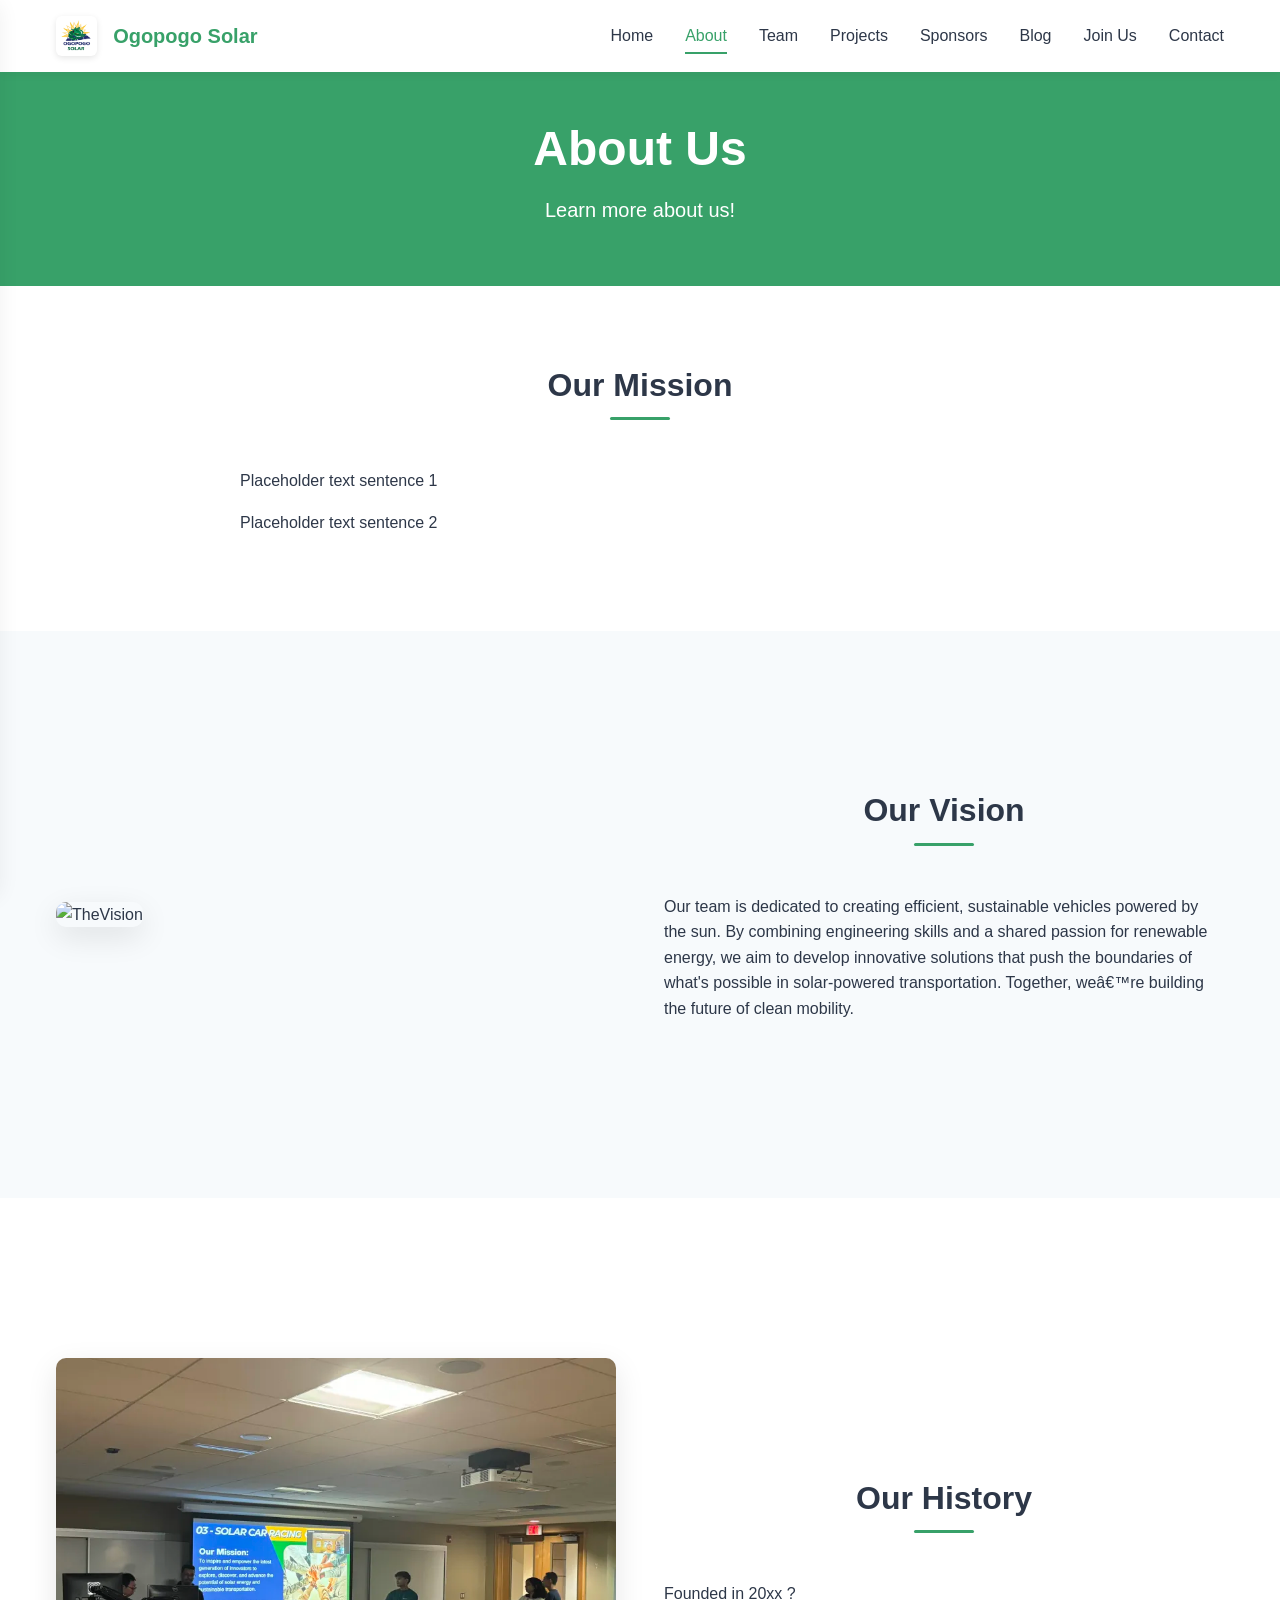
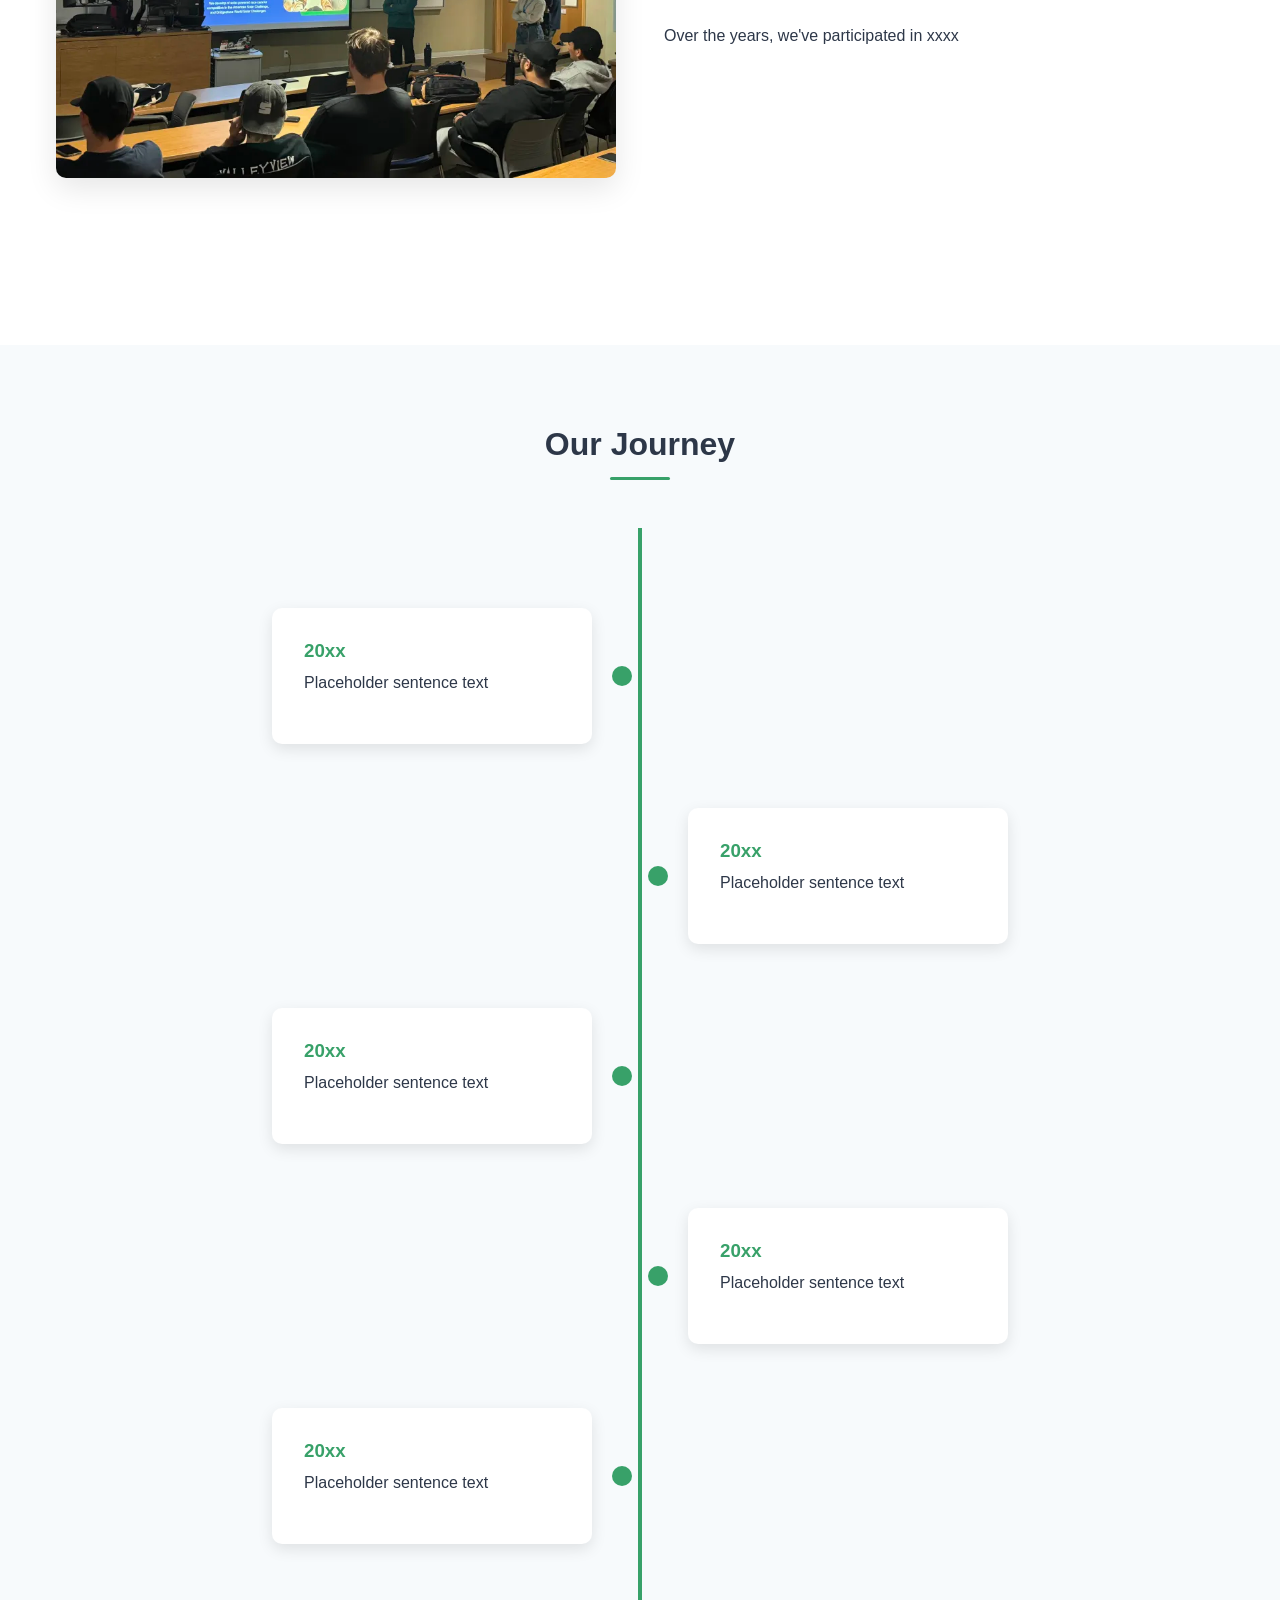
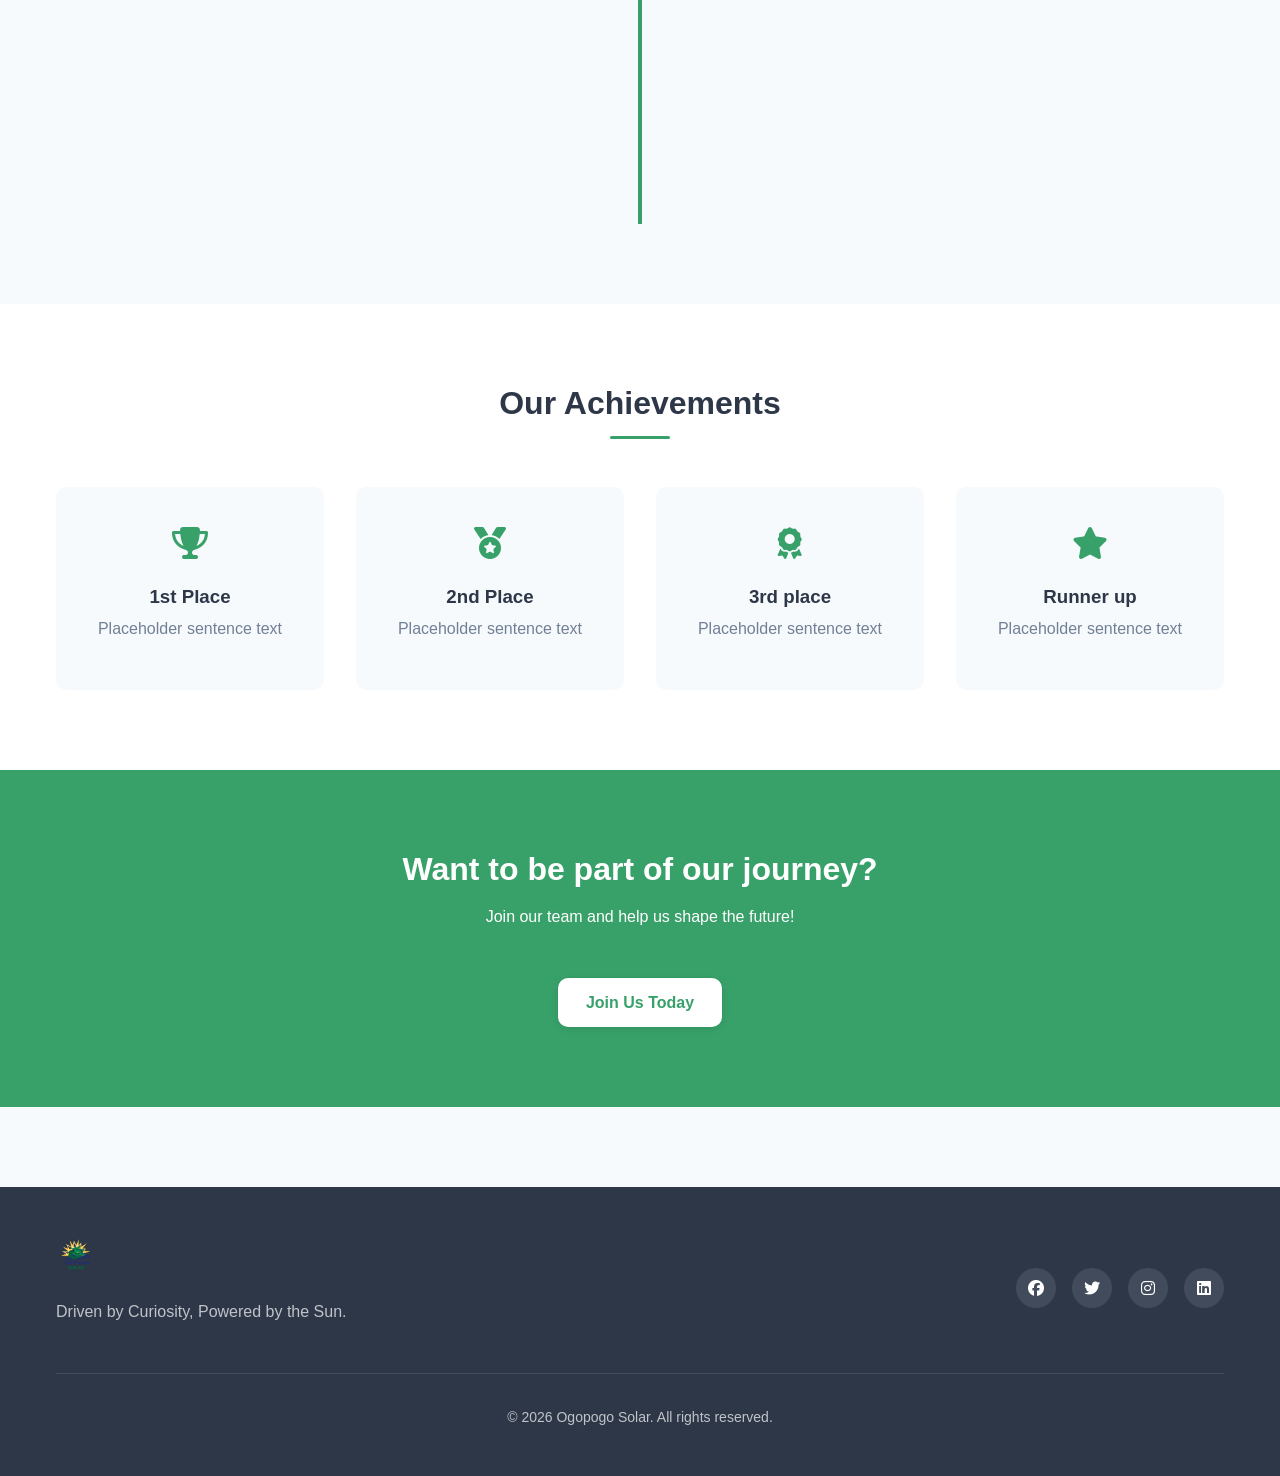
==== about.html @ 22ad95b1 "Intial Comit" ====
<!DOCTYPE html>
<html lang="en">
<head>
    <meta charset="UTF-8">
    <meta name="viewport" content="width=device-width, initial-scale=1.0">
    <title>Ogopogo Solar - About page</title>
    <!--Shared CSS-->
    <link rel="stylesheet" href="css/style.css">
    <!--Page specific CSS-->
    <link rel="stylesheet" href="css/about.css">
    <!--Font-->
    <link rel="stylesheet" href="https://cdnjs.cloudflare.com/ajax/libs/font-awesome/6.4.2/css/all.min.css">
</head>
<body>
    <!--Header-->
    <header class="header">
        <div class="container">
            <div class="header-content">
                <div class="logo">
                    <img src="img/logo.png" alt="Ogopogo Solar logo">
                    <span>Ogopogo Solar</span>
                </div>
                
                <nav class="main-nav">
                    <ul>
                        <li><a href="index.html">Home</a></li>
                        <li><a href="about.html" class="active">About</a></li>
                        <li><a href="team.html">Team</a></li>
                        <li><a href="projects.html">Projects</a></li>
                        <li><a href="sponsors.html">Sponsors</a></li>
                        <li><a href="blog.html">Blog</a></li>
                        <li><a href="join.html">Join Us</a></li>
                        <li><a href="contact.html">Contact</a></li>
                    </ul>
                </nav>
                
                <button class="mobile-menu-toggle">
                    <i class="fas fa-bars"></i>
                </button>
            </div>
        </div>
    </header>

    <!--Mobile Menu-->
    <div class="mobile-menu">
        <button class="mobile-menu-close">
            <i class="fas fa-times"></i>
        </button>
        <ul>
            <li><a href="index.html">Home</a></li>
            <li><a href="about.html" class="active">About</a></li>
            <li><a href="team.html">Team</a></li>
            <li><a href="projects.html">Projects</a></li>
            <li><a href="sponsors.html">Sponsors</a></li>
            <li><a href="blog.html">Blog</a></li>
            <li><a href="join.html">Join Us</a></li>
            <li><a href="contact.html">Contact</a></li>
        </ul>
    </div>

    <!--Main-->
    <main>
        <!--Banner for page-->
        <section class="page-banner">
            <div class="container">
                <h1>About Us</h1>
                <p>Learn more about us!</p>
            </div>
        </section>

        <!--Mission Section-->
        <section class="mission-section fade-in-section">
            <div class="container">
                <div class="section-content">
                    <div class="text-content">
                        <h2 class="section-title">Our Mission</h2>
                        <p>Placeholder text sentence 1</p>
                        <p>Placeholder text sentence 2</p>
                    </div>
                </div>
            </div>
        </section>

        <!--Vision Section-->
        <section class="vision-section fade-in-section">
            <div class="container">
                <div class="section-content reverse">
                    <div class="text-content">
                        <h2 class="section-title">Our Vision</h2>
                        <p>Our team is dedicated to creating efficient, sustainable vehicles powered by the sun. By combining engineering skills and a shared passion for renewable energy, we aim to develop innovative solutions that push the boundaries of what's possible in solar-powered transportation. Together, weâ€™re building the future of clean mobility.</p>
                    </div>
                    <div class="image-content">
                        <img src="img/vision.jpg" alt="TheVision">
                    </div>
                </div>
            </div>
        </section>

        <!--History Section-->
        <section class="history-section fade-in-section">
            <div class="container">
                <div class="section-content">
                    <div class="image-content">
                        <img src="img/history.jpg" alt="Club History">
                    </div>
                    <div class="text-content">
                        <h2 class="section-title">Our History</h2>
                        <p>Founded in 20xx ?</p>
                        <p>Over the years, we've participated in xxxx</p>
                    </div>
                </div>
            </div>
        </section>

        <!--Timeline Section-->
        <section class="timeline-section fade-in-section">
            <div class="container">
                <h2 class="section-title">Our Journey</h2>
                <div class="timeline">
                    <div class="timeline-item">
                        <div class="timeline-content">
                            <h3>20xx</h3>
                            <p>Placeholder sentence text</p>
                        </div>
                    </div>
                    <div class="timeline-item">
                        <div class="timeline-content">
                            <h3>20xx</h3>
                            <p>Placeholder sentence text</p>
                        </div>
                    </div>
                    <div class="timeline-item">
                        <div class="timeline-content">
                            <h3>20xx</h3>
                            <p>Placeholder sentence text</p>
                        </div>
                    </div>
                    <div class="timeline-item">
                        <div class="timeline-content">
                            <h3>20xx</h3>
                            <p>Placeholder sentence text</p>
                        </div>
                    </div>
                    <div class="timeline-item">
                        <div class="timeline-content">
                            <h3>20xx</h3>
                            <p>Placeholder sentence text</p>
                        </div>
                    </div>
                    <div class="timeline-item">
                        <div class="timeline-content">
                            <h3>20xx</h3>
                            <p>Placeholder sentence text</p>
                        </div>
                    </div>
                </div>
            </div>
        </section>

        <!--Achievements Section-->
        <section class="achievements-section fade-in-section">
            <div class="container">
                <h2 class="section-title">Our Achievements</h2>
                <div class="achievements-grid">
                    <div class="achievement-card">
                        <div class="achievement-icon">
                            <i class="fas fa-trophy"></i>
                        </div>
                        <h3>1st Place</h3>
                        <p>Placeholder sentence text</p>
                    </div>
                    <div class="achievement-card">
                        <div class="achievement-icon">
                            <i class="fas fa-medal"></i>
                        </div>
                        <h3>2nd Place</h3>
                        <p>Placeholder sentence text</p>
                    </div>
                    <div class="achievement-card">
                        <div class="achievement-icon">
                            <i class="fas fa-award"></i>
                        </div>
                        <h3>3rd place</h3>
                        <p>Placeholder sentence text</p>
                    </div>
                    <div class="achievement-card">
                        <div class="achievement-icon">
                            <i class="fas fa-star"></i>
                        </div>
                        <h3>Runner up</h3>
                        <p>Placeholder sentence text</p>
                    </div>
                </div>
            </div>
        </section>

        <!--CTA banner-->
        <section class="cta-section">
            <div class="container">
                <h2>Want to be part of our journey?</h2>
                <p>Join our team and help us shape the future!</p>
                <a href="join.html" class="btn btn-primary">Join Us Today</a>
            </div>
        </section>
    </main>

    <!--Footer-->
    <footer class="footer">
        <div class="container">
            <div class="footer-content">
                <div class="footer-logo">
                    <img src="img/logo.png" alt="Ogopogo Solar logo">
                    <p>Driven by Curiosity, Powered by the Sun.</p>
                </div>
                <div class="social-links">
                    <a href="#"><i class="fab fa-facebook"></i></a>
                    <a href="#"><i class="fab fa-twitter"></i></a>
                    <a href="#"><i class="fab fa-instagram"></i></a>
                    <a href="#"><i class="fab fa-linkedin"></i></a>
                </div>
            </div>
            <div class="copyright">
                &copy; <span id="current-year"></span> Ogopogo Solar. All rights reserved.
            </div>
        </div>
    </footer>

    <!--Shared JavaScript-->
    <script src="js/main.js"></script>
    <!--Page specific JavaScript-->
    <script src="js/about.js"></script>
</body>
</html>
---- css/style.css ----
/* 
Shared style for the entire website
*/

/* Base Reset */
* {
    margin: 0;
    padding: 0;
    box-sizing: border-box;
}

/* Global Variables */
:root {
    /* Colors */
    --primary-color: #38a169;  /* Slightly deeper, more modern green */
    --primary-dark: #2f855a;
    --primary-light: #c6f6d5;
    --secondary-color: #4299e1;  /* Modern blue */
    --text-dark: #2d3748;  /* Softer dark text */
    --text-light: #718096;  /* Softer gray text */
    --background-light: #f7fafc;  /* Softer off-white */
    --background-white: #ffffff;
    --background-card: #f8fafc;  /* Very subtle off-white for cards */
    --header-shadow: rgba(0, 0, 0, 0.05);
    
    /* Font sizes */
    --font-xl: 3rem;
    --font-lg: 2rem;
    --font-md: 1.25rem;
    --font-sm: 1rem;
    --font-xs: 0.875rem;
    
    /* Spacing */
    --spacing-xs: 0.5rem;
    --spacing-sm: 1rem;
    --spacing-md: 2rem;
    --spacing-lg: 3rem;
    --spacing-xl: 5rem;
    
    /* Border radius */
    --border-radius-sm: 6px;  /* Slightly increased */
    --border-radius-md: 10px; /* Slightly increased */
    --border-radius-lg: 16px; /* Slightly increased */
    
    /* Transitions */
    --transition-speed: 0.3s;
}

/* Typography */
body {
    font-family: 'Inter', 'Segoe UI', Tahoma, Geneva, Verdana, sans-serif;
    line-height: 1.6;
    color: var(--text-dark);
    background-color: var(--background-light);
}

h1, h2, h3, h4, h5, h6 {
    margin-bottom: var(--spacing-sm);
    line-height: 1.2;
    font-weight: 600;
}

a {
    text-decoration: none;
    color: var(--primary-color);
    transition: color var(--transition-speed) ease;
}

a:hover {
    color: var(--primary-dark);
}

p {
    margin-bottom: var(--spacing-sm);
}

/* Layout & Container */
.container {
    width: 100%;
    max-width: 1200px;
    margin: 0 auto;
    padding: 0 var(--spacing-sm);
}

.section-title {
    text-align: center;
    font-size: var(--font-lg);
    margin-bottom: var(--spacing-lg);
    position: relative;
    padding-bottom: var(--spacing-sm);
}

.section-title::after {
    content: '';
    position: absolute;
    bottom: 0;
    left: 50%;
    transform: translateX(-50%);
    width: 60px;
    height: 3px;
    background-color: var(--primary-color);
    border-radius: 3px;
}

/* Buttons */
.btn {
    display: inline-block;
    padding: 0.75rem 1.75rem;
    font-weight: 600;
    border-radius: var(--border-radius-md);
    cursor: pointer;
    transition: all var(--transition-speed) ease;
    text-align: center;
    border: none;
    outline: none;
    box-shadow: 0 2px 8px rgba(0, 0, 0, 0.1);
}

.btn-primary {
    background-color: var(--primary-color);
    color: white;
}

.btn-primary:hover {
    background-color: var(--primary-dark);
    color: white;
    transform: translateY(-2px);
    box-shadow: 0 4px 12px rgba(0, 0, 0, 0.15);
}

.btn-secondary {
    background-color: var(--secondary-color);
    color: white;
}

.btn-secondary:hover {
    background-color: #1976D2;
    color: white;
    transform: translateY(-2px);
    box-shadow: 0 4px 12px rgba(0, 0, 0, 0.15);
}

.btn-outline {
    background-color: transparent;
    border: 2px solid var(--primary-color);
    color: var(--primary-color);
}

.btn-outline:hover {
    background-color: var(--primary-color);
    color: white;
    transform: translateY(-2px);
}

/* Header */
.header {
    position: fixed;
    top: 0;
    left: 0;
    width: 100%;
    background-color: var(--background-white);
    box-shadow: 0 2px 10px var(--header-shadow);
    z-index: 1000;
    transition: all var(--transition-speed) ease;
}

.header.scrolled {
    padding: 5px 0;
    box-shadow: 0 4px 20px rgba(0, 0, 0, 0.08);
}

.header-content {
    display: flex;
    justify-content: space-between;
    align-items: center;
    padding: var(--spacing-sm) 0;
}

.logo {
    display: flex;
    align-items: center;
    transition: transform var(--transition-speed) ease;
}

.logo:hover {
    transform: scale(1.05);
}

.logo img {
    height: 40px;
    margin-right: var(--spacing-sm);
    border-radius: var(--border-radius-sm);
    box-shadow: 0 2px 6px rgba(0, 0, 0, 0.1);
}

.logo span {
    font-size: var(--font-md);
    font-weight: 700;
    color: var(--primary-color);
}

.main-nav ul {
    display: flex;
    list-style: none;
}

.main-nav li {
    margin-left: var(--spacing-md);
}

.main-nav a {
    color: var(--text-dark);
    font-weight: 500;
    position: relative;
    padding: 8px 0;
}

.main-nav a:hover {
    color: var(--primary-color);
}

.main-nav a.active {
    color: var(--primary-color);
}

.main-nav a::after {
    content: '';
    position: absolute;
    bottom: -2px;
    left: 0;
    width: 0;
    height: 2px;
    background-color: var(--primary-color);
    transition: width var(--transition-speed) ease;
}

.main-nav a:hover::after,
.main-nav a.active::after {
    width: 100%;
}

.mobile-menu-toggle {
    display: none;
    background: none;
    border: none;
    font-size: var(--font-md);
    color: var(--text-dark);
    cursor: pointer;
    transition: color var(--transition-speed) ease;
}

.mobile-menu-toggle:hover {
    color: var(--primary-color);
}

/* Mobile Menu */
.mobile-menu {
    position: fixed;
    top: 0;
    left: 0;
    width: 280px;
    height: 100vh;
    background-color: var(--background-white);
    z-index: 1001;
    transform: translateX(-100%);
    transition: transform var(--transition-speed) ease;
    box-shadow: 2px 0 20px var(--header-shadow);
    padding: var(--spacing-lg) var(--spacing-md);
    border-radius: 0 var(--border-radius-lg) var(--border-radius-lg) 0;
}

.mobile-menu.open {
    transform: translateX(0);
}

.mobile-menu-close {
    position: absolute;
    top: var(--spacing-sm);
    right: var(--spacing-sm);
    background: none;
    border: none;
    font-size: var(--font-md);
    color: var(--text-dark);
    cursor: pointer;
    padding: 5px;
    border-radius: 50%;
    transition: all var(--transition-speed) ease;
}

.mobile-menu-close:hover {
    color: var(--primary-color);
    background-color: var(--primary-light);
}

.mobile-menu ul {
    list-style: none;
    margin-top: var(--spacing-lg);
}

.mobile-menu li {
    margin-bottom: var(--spacing-md);
}

.mobile-menu a {
    color: var(--text-dark);
    font-weight: 500;
    display: block;
    font-size: var(--font-md);
    padding: 8px 0;
    border-radius: var(--border-radius-sm);
    transition: all var(--transition-speed) ease;
}

.mobile-menu a:hover, .mobile-menu a.active {
    color: var(--primary-color);
    padding-left: 10px;
}

/* Footer */
.footer {
    background-color: #2d3748;
    color: white;
    padding: var(--spacing-lg) 0;
    margin-top: var(--spacing-xl);
}

.footer-content {
    display: flex;
    justify-content: space-between;
    align-items: center;
    margin-bottom: var(--spacing-md);
}

.footer-logo img {
    height: 40px;
    margin-bottom: var(--spacing-sm);
    border-radius: var(--border-radius-sm);
}

.footer-logo p {
    color: rgba(255, 255, 255, 0.7);
}

.social-links {
    display: flex;
    gap: var(--spacing-sm);
}

.social-links a {
    display: flex;
    align-items: center;
    justify-content: center;
    width: 40px;
    height: 40px;
    background-color: rgba(255, 255, 255, 0.1);
    border-radius: 50%;
    color: white;
    transition: all var(--transition-speed) ease;
}

.social-links a:hover {
    background-color: var(--primary-color);
    transform: translateY(-3px);
    box-shadow: 0 5px 15px rgba(0, 0, 0, 0.2);
}

.copyright {
    text-align: center;
    border-top: 1px solid rgba(255, 255, 255, 0.1);
    padding-top: var(--spacing-md);
    font-size: var(--font-xs);
    color: rgba(255, 255, 255, 0.7);
}

/* Responsive styles */
@media (max-width: 992px) {
    .main-nav {
        display: none;
    }
    
    .mobile-menu-toggle {
        display: block;
    }
    
    .footer-content {
        flex-direction: column;
        text-align: center;
    }
    
    .social-links {
        margin-top: var(--spacing-sm);
    }
    
    :root {
        --font-xl: 2.75rem;
        --font-lg: 1.9rem;
    }
}

@media (max-width: 768px) {
    :root {
        --font-xl: 2.5rem;
        --font-lg: 1.8rem;
    }
    
    .section-title {
        margin-bottom: var(--spacing-md);
    }
    
    .btn {
        padding: 0.6rem 1.5rem;
    }
    
    .container {
        padding: 0 var(--spacing-md);
    }
}

@media (max-width: 576px) {
    :root {
        --font-xl: 2rem;
        --font-lg: 1.5rem;
        --font-md: 1.1rem;
    }
    
    .container {
        padding: 0 var(--spacing-sm);
    }
    
    .logo img {
        height: 32px;
    }
    
    .logo span {
        font-size: 1.1rem;
    }
}

/* Additional Modern Styles */
.card {
    background-color: var(--background-white);
    border-radius: var(--border-radius-md);
    padding: var(--spacing-md);
    box-shadow: 0 5px 20px rgba(0, 0, 0, 0.05);
    transition: transform var(--transition-speed) ease, box-shadow var(--transition-speed) ease;
}

.card:hover {
    transform: translateY(-5px);
    box-shadow: 0 15px 30px rgba(0, 0, 0, 0.1);
}

.glass-effect {
    background: rgba(255, 255, 255, 0.05);
    backdrop-filter: blur(10px);
    -webkit-backdrop-filter: blur(10px);
    border: 1px solid rgba(255, 255, 255, 0.1);
    box-shadow: 0 8px 32px 0 rgba(31, 38, 135, 0.07);
}

/* For page transitions */
.page-transition {
    animation: fadeIn 0.8s ease-in-out;
}

@keyframes fadeIn {
    from { opacity: 0; transform: translateY(10px); }
    to { opacity: 1; transform: translateY(0); }
}

/* Improved Scrollbar */
::-webkit-scrollbar {
    width: 8px;
    height: 8px;
}

::-webkit-scrollbar-track {
    background-color: rgba(0, 0, 0, 0.05);
    border-radius: 10px;
}

::-webkit-scrollbar-thumb {
    background-color: var(--primary-color);
    border-radius: 10px;
}

::-webkit-scrollbar-thumb:hover {
    background-color: var(--primary-dark);
}
---- css/about.css ----
/* 
Styling for about page
*/

/* Page Banner */
.page-banner {
    background-color: var(--primary-color);
    color: white;
    padding: 120px 0 60px;
    text-align: center;
}

.page-banner h1 {
    font-size: var(--font-xl);
    margin-bottom: var(--spacing-sm);
}

.page-banner p {
    font-size: var(--font-md);
    max-width: 700px;
    margin: 0 auto;
}

/* Section Content Layout */
.section-content {
    display: flex;
    align-items: center;
    gap: var(--spacing-lg);
    padding: var(--spacing-xl) 0;
}

.section-content.reverse {
    flex-direction: row-reverse;
}

.text-content, .image-content {
    flex: 1;
}

.image-content img {
    width: 100%;
    height: auto;
    border-radius: var(--border-radius-md);
    box-shadow: 0 10px 30px rgba(0, 0, 0, 0.1);
}

/* Mission Section */
.mission-section {
    background-color: var(--background-white);
    padding: var(--spacing-xl) 0;
}

.mission-section .section-content {
    padding: 0;
    justify-content: center;
}

.mission-section .text-content {
    max-width: 800px;
}

/* Vision Section */
.vision-section {
    background-color: var(--background-light);
    padding: var(--spacing-xl) 0;
}

/* History Section */
.history-section {
    background-color: var(--background-white);
    padding: var(--spacing-xl) 0;
}

/* Timeline Section */
.timeline-section {
    background-color: var(--background-light);
    padding: var(--spacing-xl) 0;
}

.timeline {
    position: relative;
    max-width: 800px;
    margin: 0 auto;
    padding: var(--spacing-lg) 0;
}

.timeline::before {
    content: '';
    position: absolute;
    top: 0;
    bottom: 0;
    width: 4px;
    background-color: var(--primary-color);
    left: 50%;
    transform: translateX(-50%);
}

.timeline-item {
    padding: var(--spacing-md) 0;
    position: relative;
    width: 50%;
    left: 0;
}

.timeline-item:nth-child(even) {
    left: 50%;
}

.timeline-content {
    position: relative;
    padding: var(--spacing-md);
    background-color: var(--background-white);
    border-radius: var(--border-radius-md);
    box-shadow: 0 5px 15px rgba(0, 0, 0, 0.1);
    width: 80%;
}

.timeline-item:nth-child(odd) .timeline-content {
    margin-left: auto;
    margin-right: var(--spacing-lg);
}

.timeline-item:nth-child(even) .timeline-content {
    margin-left: var(--spacing-lg);
}

.timeline-content::before {
    content: '';
    position: absolute;
    width: 20px;
    height: 20px;
    background-color: var(--primary-color);
    border-radius: 50%;
    top: 50%;
    transform: translateY(-50%);
}

.timeline-item:nth-child(odd) .timeline-content::before {
    right: -40px;
}

.timeline-item:nth-child(even) .timeline-content::before {
    left: -40px;
}

.timeline-content h3 {
    margin-bottom: var(--spacing-xs);
    color: var(--primary-color);
}

/* Achievements Section */
.achievements-section {
    background-color: var(--background-white);
    padding: var(--spacing-xl) 0;
}

.achievements-grid {
    display: grid;
    grid-template-columns: repeat(4, 1fr);
    gap: var(--spacing-md);
    margin-top: var(--spacing-lg);
}

.achievement-card {
    text-align: center;
    padding: var(--spacing-md);
    background-color: var(--background-light);
    border-radius: var(--border-radius-md);
    transition: transform var(--transition-speed) ease, box-shadow var(--transition-speed) ease;
}

.achievement-card:hover {
    transform: translateY(-5px);
    box-shadow: 0 10px 20px rgba(0, 0, 0, 0.1);
}

.achievement-icon {
    font-size: 2rem;
    color: var(--primary-color);
    margin-bottom: var(--spacing-sm);
}

.achievement-card h3 {
    margin-bottom: var(--spacing-xs);
}

.achievement-card p {
    color: var(--text-light);
}

/* CTA Section */
.cta-section {
    background-color: var(--primary-color);
    color: white;
    padding: var(--spacing-xl) 0;
    text-align: center;
}

.cta-section h2 {
    font-size: var(--font-lg);
    margin-bottom: var(--spacing-sm);
}

.cta-section p {
    max-width: 600px;
    margin: 0 auto var(--spacing-lg);
}

.cta-section .btn {
    background-color: white;
    color: var(--primary-color);
}

.cta-section .btn:hover {
    background-color: rgba(255, 255, 255, 0.9);
}

/* Animation for fade-in sections */
.fade-in-section {
    opacity: 0;
    transform: translateY(20px);
    transition: opacity 0.6s ease-out, transform 0.6s ease-out;
}

.fade-in-section.is-visible {
    opacity: 1;
    transform: translateY(0);
}

/* Responsive Styles */
@media (max-width: 992px) {
    .section-content {
        flex-direction: column;
    }
    
    .section-content.reverse {
        flex-direction: column;
    }
    
    .achievements-grid {
        grid-template-columns: repeat(2, 1fr);
    }
}

@media (max-width: 768px) {
    .timeline::before {
        left: 40px;
    }
    
    .timeline-item {
        width: 100%;
        left: 0;
    }
    
    .timeline-item:nth-child(even) {
        left: 0;
    }
    
    .timeline-content {
        width: calc(100% - 80px);
        margin-left: 80px !important;
        margin-right: 0 !important;
    }
    
    .timeline-item:nth-child(odd) .timeline-content::before,
    .timeline-item:nth-child(even) .timeline-content::before {
        left: -40px;
    }
}

@media (max-width: 576px) {
    .achievements-grid {
        grid-template-columns: 1fr;
    }
}
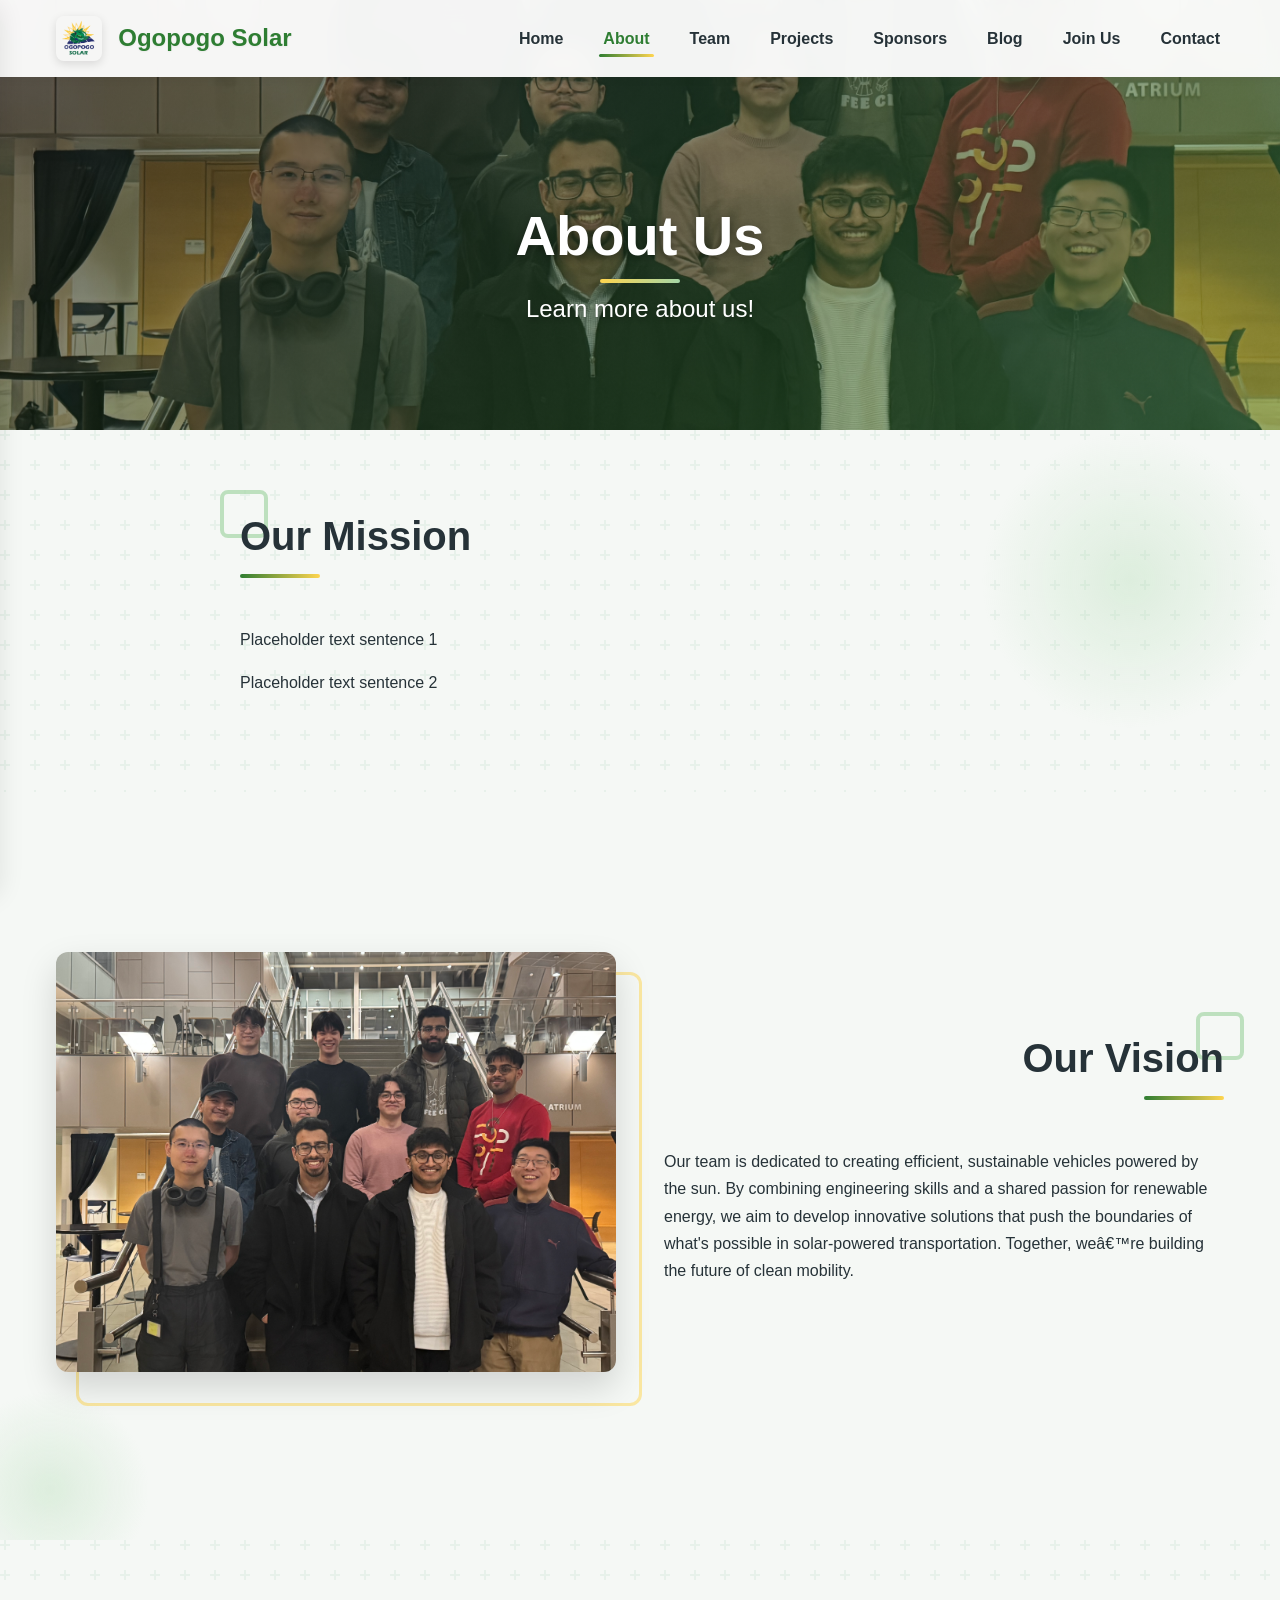
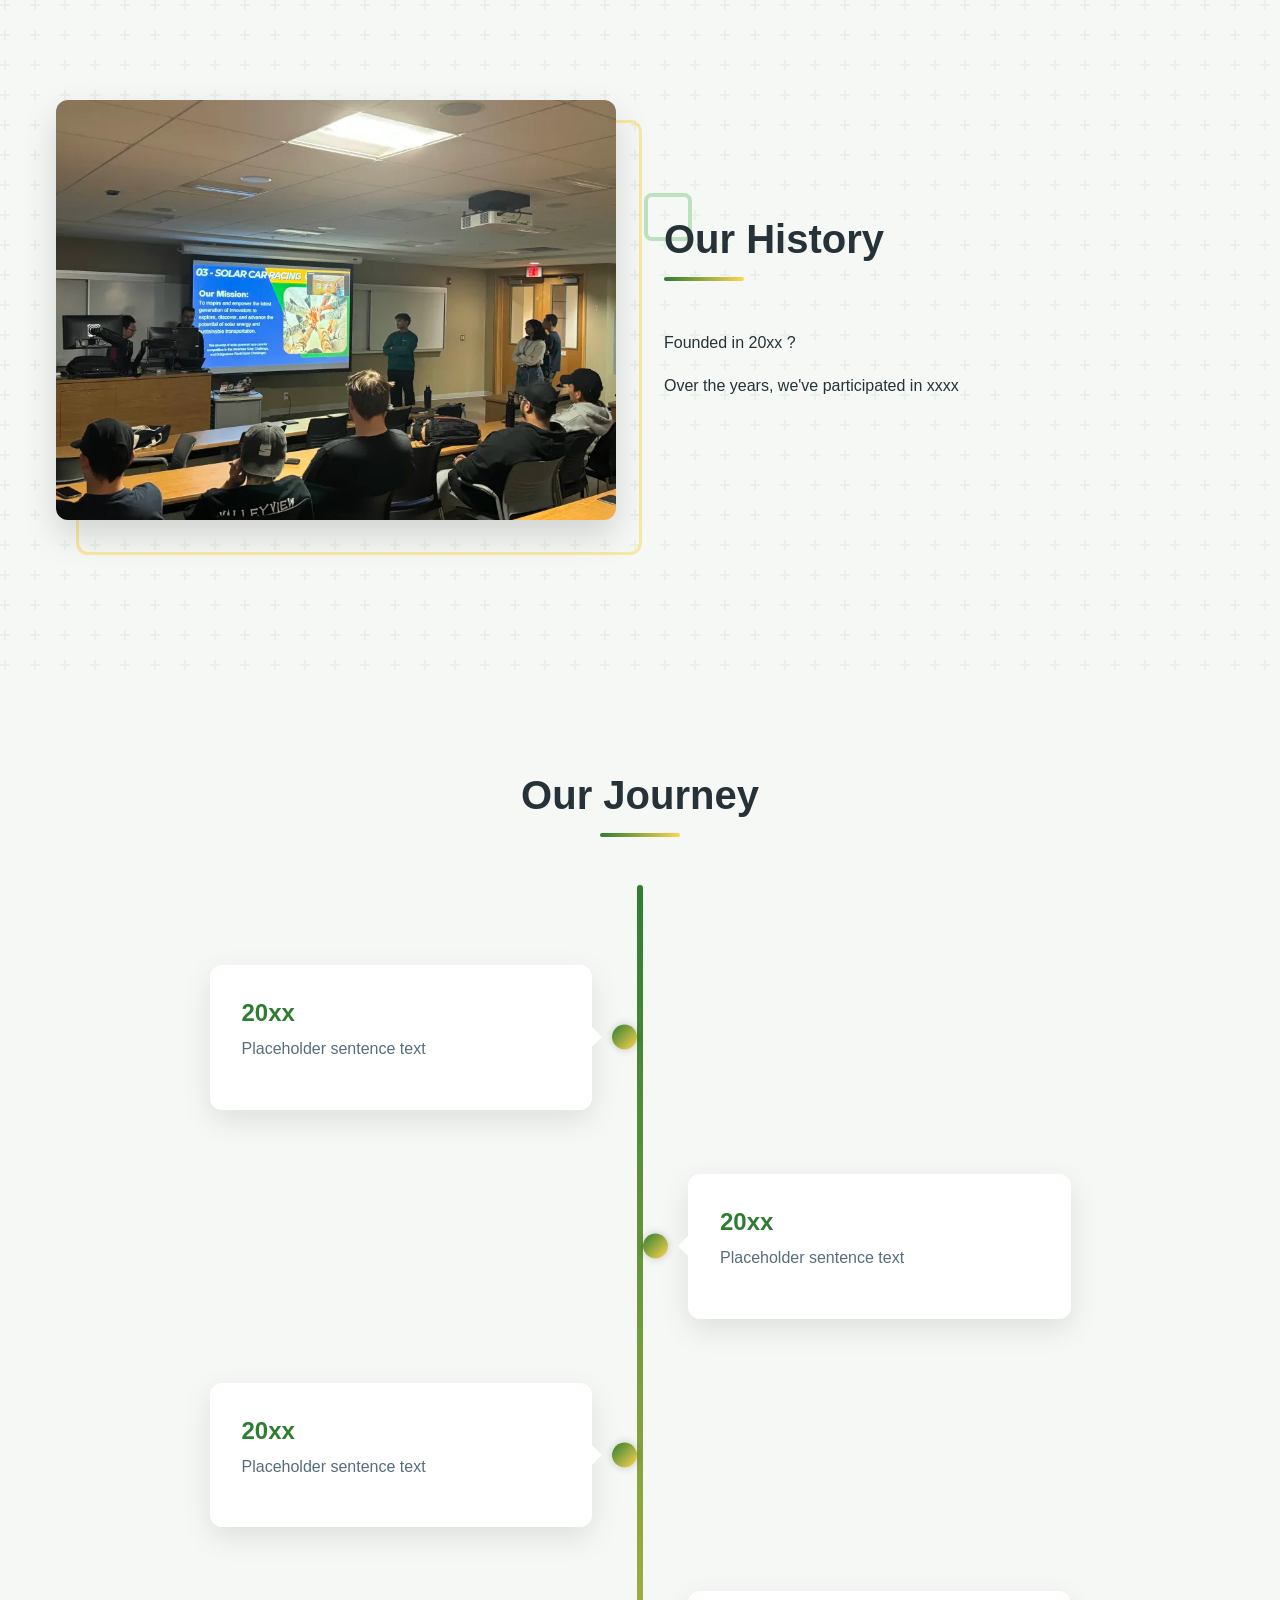
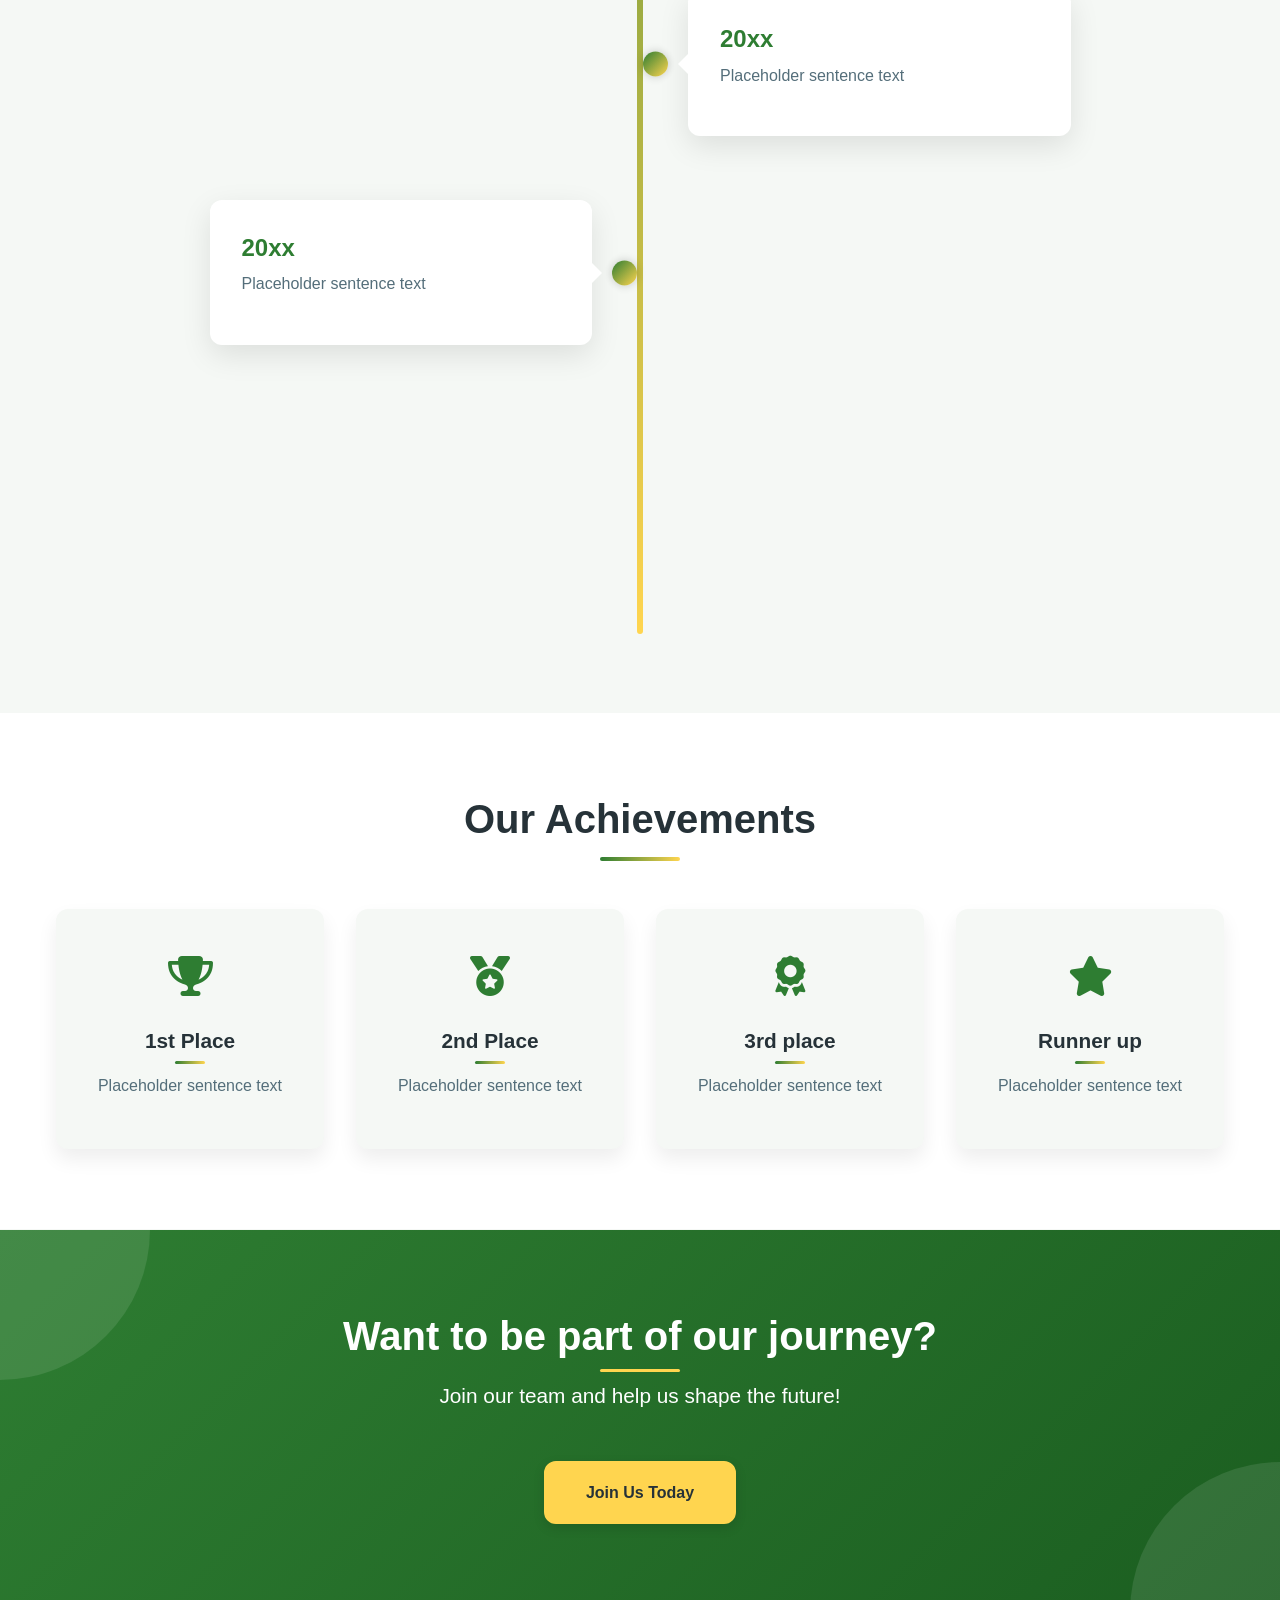
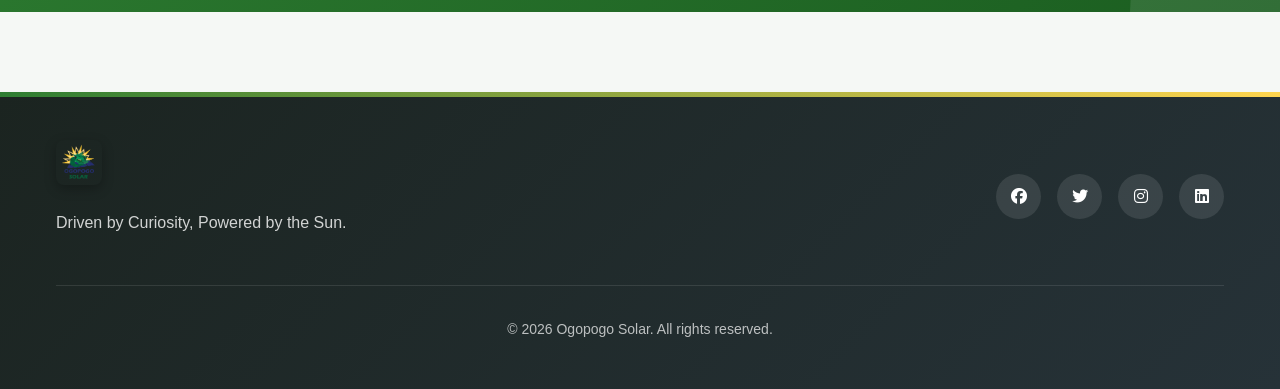
==== commit a3b463d5: "a bit more colorful" ====
--- a/about.html
+++ b/about.html
@@ -90,7 +90,7 @@
                         <p>Our team is dedicated to creating efficient, sustainable vehicles powered by the sun. By combining engineering skills and a shared passion for renewable energy, we aim to develop innovative solutions that push the boundaries of what's possible in solar-powered transportation. Together, weâ€™re building the future of clean mobility.</p>
                     </div>
                     <div class="image-content">
-                        <img src="img/vision.jpg" alt="TheVision">
+                        <img src="./img/vision.png" alt="TheVision">
                     </div>
                 </div>
             </div>
--- a/css/style.css
+++ b/css/style.css
@@ -1,5 +1,5 @@
 /* 
-Shared style for the entire website
+Shared style for the entire website - Updated with enhanced visuals and animations
 */
 
 /* Base Reset */
@@ -11,22 +11,28 @@
 
 /* Global Variables */
 :root {
-    /* Colors */
-    --primary-color: #38a169;  /* Slightly deeper, more modern green */
-    --primary-dark: #2f855a;
-    --primary-light: #c6f6d5;
-    --secondary-color: #4299e1;  /* Modern blue */
-    --text-dark: #2d3748;  /* Softer dark text */
-    --text-light: #718096;  /* Softer gray text */
-    --background-light: #f7fafc;  /* Softer off-white */
+    /* Updated Color Palette */
+    --primary-color: #2e7d32;  /* Deeper green */
+    --primary-dark: #1b5e20;   /* Dark green */
+    --primary-light: #a5d6a7;  /* Light green */
+    --accent-color: #ffd54f;   /* Yellow accent */
+    --accent-dark: #f9a825;    /* Darker yellow */
+    --accent-light: #fff8e1;   /* Light yellow */
+    --text-dark: #263238;      /* Nearly black text */
+    --text-light: #546e7a;     /* Medium gray text */
+    --background-light: #f5f8f5; /* Very light green tint */
     --background-white: #ffffff;
-    --background-card: #f8fafc;  /* Very subtle off-white for cards */
-    --header-shadow: rgba(0, 0, 0, 0.05);
+    --background-dark: #1b2420; /* Dark green-gray for contrast sections */
+    --background-card: #f9fbf9; /* Subtle off-white for cards */
+    --header-shadow: rgba(0, 0, 0, 0.08);
+    --success-color: #43a047;
+    --error-color: #e53935;
+    
     
     /* Font sizes */
-    --font-xl: 3rem;
-    --font-lg: 2rem;
-    --font-md: 1.25rem;
+    --font-xl: 3.5rem;
+    --font-lg: 2.5rem;
+    --font-md: 1.5rem;
     --font-sm: 1rem;
     --font-xs: 0.875rem;
     
@@ -38,32 +44,35 @@
     --spacing-xl: 5rem;
     
     /* Border radius */
-    --border-radius-sm: 6px;  /* Slightly increased */
-    --border-radius-md: 10px; /* Slightly increased */
-    --border-radius-lg: 16px; /* Slightly increased */
+    --border-radius-sm: 8px;
+    --border-radius-md: 12px;
+    --border-radius-lg: 20px;
     
     /* Transitions */
     --transition-speed: 0.3s;
+    --transition-speed-slow: 0.5s;
 }
 
 /* Typography */
 body {
     font-family: 'Inter', 'Segoe UI', Tahoma, Geneva, Verdana, sans-serif;
-    line-height: 1.6;
+    line-height: 1.7;
     color: var(--text-dark);
     background-color: var(--background-light);
+    overflow-x: hidden;
 }
 
 h1, h2, h3, h4, h5, h6 {
     margin-bottom: var(--spacing-sm);
-    line-height: 1.2;
-    font-weight: 600;
+    line-height: 1.3;
+    font-weight: 700;
 }
 
 a {
     text-decoration: none;
     color: var(--primary-color);
-    transition: color var(--transition-speed) ease;
+    transition: all var(--transition-speed) ease;
+    position: relative;
 }
 
 a:hover {
@@ -80,6 +89,8 @@
     max-width: 1200px;
     margin: 0 auto;
     padding: 0 var(--spacing-sm);
+    position: relative;
+    z-index: 1;
 }
 
 .section-title {
@@ -96,16 +107,16 @@
     bottom: 0;
     left: 50%;
     transform: translateX(-50%);
-    width: 60px;
-    height: 3px;
-    background-color: var(--primary-color);
-    border-radius: 3px;
-}
-
-/* Buttons */
+    width: 80px;
+    height: 4px;
+    background: linear-gradient(90deg, var(--primary-color), var(--accent-color));
+    border-radius: 4px;
+}
+
+/* Buttons with improved styling */
 .btn {
     display: inline-block;
-    padding: 0.75rem 1.75rem;
+    padding: 0.9rem 2rem;
     font-weight: 600;
     border-radius: var(--border-radius-md);
     cursor: pointer;
@@ -113,7 +124,26 @@
     text-align: center;
     border: none;
     outline: none;
-    box-shadow: 0 2px 8px rgba(0, 0, 0, 0.1);
+    box-shadow: 0 4px 12px rgba(0, 0, 0, 0.12);
+    position: relative;
+    overflow: hidden;
+    z-index: 1;
+}
+
+.btn::after {
+    content: '';
+    position: absolute;
+    bottom: 0;
+    left: 0;
+    width: 100%;
+    height: 0;
+    background-color: rgba(255, 255, 255, 0.1);
+    transition: all 0.3s ease;
+    z-index: -1;
+}
+
+.btn:hover::after {
+    height: 100%;
 }
 
 .btn-primary {
@@ -124,20 +154,20 @@
 .btn-primary:hover {
     background-color: var(--primary-dark);
     color: white;
-    transform: translateY(-2px);
-    box-shadow: 0 4px 12px rgba(0, 0, 0, 0.15);
-}
-
-.btn-secondary {
-    background-color: var(--secondary-color);
-    color: white;
-}
-
-.btn-secondary:hover {
-    background-color: #1976D2;
-    color: white;
-    transform: translateY(-2px);
-    box-shadow: 0 4px 12px rgba(0, 0, 0, 0.15);
+    transform: translateY(-3px);
+    box-shadow: 0 6px 15px rgba(0, 0, 0, 0.2);
+}
+
+.btn-accent {
+    background-color: var(--accent-color);
+    color: var(--text-dark);
+}
+
+.btn-accent:hover {
+    background-color: var(--accent-dark);
+    color: var(--text-dark);
+    transform: translateY(-3px);
+    box-shadow: 0 6px 15px rgba(0, 0, 0, 0.2);
 }
 
 .btn-outline {
@@ -149,24 +179,28 @@
 .btn-outline:hover {
     background-color: var(--primary-color);
     color: white;
-    transform: translateY(-2px);
-}
-
-/* Header */
+    transform: translateY(-3px);
+    box-shadow: 0 6px 15px rgba(0, 0, 0, 0.15);
+}
+
+/* Header with glassmorphism effect */
 .header {
     position: fixed;
     top: 0;
     left: 0;
     width: 100%;
-    background-color: var(--background-white);
-    box-shadow: 0 2px 10px var(--header-shadow);
+    background-color: rgba(255, 255, 255, 0.7); /* Semi-transparent background */
+    backdrop-filter: blur(10px);
+    -webkit-backdrop-filter: blur(10px);
+    box-shadow: 0 2px 15px var(--header-shadow);
     z-index: 1000;
     transition: all var(--transition-speed) ease;
 }
 
 .header.scrolled {
     padding: 5px 0;
-    box-shadow: 0 4px 20px rgba(0, 0, 0, 0.08);
+    background-color: rgba(255, 255, 255, 0.85);
+    box-shadow: 0 5px 25px rgba(0, 0, 0, 0.12);
 }
 
 .header-content {
@@ -187,18 +221,20 @@
 }
 
 .logo img {
-    height: 40px;
+    height: 45px;
     margin-right: var(--spacing-sm);
     border-radius: var(--border-radius-sm);
-    box-shadow: 0 2px 6px rgba(0, 0, 0, 0.1);
+    box-shadow: 0 3px 10px rgba(0, 0, 0, 0.12);
 }
 
 .logo span {
     font-size: var(--font-md);
     font-weight: 700;
     color: var(--primary-color);
-}
-
+    text-shadow: 0 1px 2px rgba(0, 0, 0, 0.05);
+}
+
+/* Enhanced Navigation */
 .main-nav ul {
     display: flex;
     list-style: none;
@@ -210,9 +246,10 @@
 
 .main-nav a {
     color: var(--text-dark);
-    font-weight: 500;
-    position: relative;
-    padding: 8px 0;
+    font-weight: 700; /* Increased from 600 to 700 for better visibility */
+    position: relative;
+    padding: 8px 4px;
+    text-shadow: 0 1px 2px rgba(255, 255, 255, 0.5); /* Light text shadow for better contrast */
 }
 
 .main-nav a:hover {
@@ -229,9 +266,10 @@
     bottom: -2px;
     left: 0;
     width: 0;
-    height: 2px;
-    background-color: var(--primary-color);
+    height: 3px;
+    background: linear-gradient(90deg, var(--primary-color), var(--accent-color));
     transition: width var(--transition-speed) ease;
+    border-radius: 3px;
 }
 
 .main-nav a:hover::after,
@@ -253,20 +291,21 @@
     color: var(--primary-color);
 }
 
-/* Mobile Menu */
+/* Enhanced Mobile Menu with animations */
 .mobile-menu {
     position: fixed;
     top: 0;
     left: 0;
-    width: 280px;
+    width: 300px;
     height: 100vh;
-    background-color: var(--background-white);
+    background: linear-gradient(135deg, var(--background-white) 0%, var(--background-light) 100%);
     z-index: 1001;
     transform: translateX(-100%);
-    transition: transform var(--transition-speed) ease;
-    box-shadow: 2px 0 20px var(--header-shadow);
+    transition: transform var(--transition-speed-slow) ease;
+    box-shadow: 2px 0 25px var(--header-shadow);
     padding: var(--spacing-lg) var(--spacing-md);
     border-radius: 0 var(--border-radius-lg) var(--border-radius-lg) 0;
+    overflow-y: auto;
 }
 
 .mobile-menu.open {
@@ -282,7 +321,7 @@
     font-size: var(--font-md);
     color: var(--text-dark);
     cursor: pointer;
-    padding: 5px;
+    padding: 10px;
     border-radius: 50%;
     transition: all var(--transition-speed) ease;
 }
@@ -290,6 +329,7 @@
 .mobile-menu-close:hover {
     color: var(--primary-color);
     background-color: var(--primary-light);
+    transform: rotate(90deg);
 }
 
 .mobile-menu ul {
@@ -299,29 +339,96 @@
 
 .mobile-menu li {
     margin-bottom: var(--spacing-md);
-}
+    transform: translateX(-10px);
+    opacity: 0;
+    transition: all 0.3s ease;
+}
+
+.mobile-menu.open li {
+    transform: translateX(0);
+    opacity: 1;
+}
+
+/* Staggered animation for menu items */
+.mobile-menu.open li:nth-child(1) { transition-delay: 0.1s; }
+.mobile-menu.open li:nth-child(2) { transition-delay: 0.15s; }
+.mobile-menu.open li:nth-child(3) { transition-delay: 0.2s; }
+.mobile-menu.open li:nth-child(4) { transition-delay: 0.25s; }
+.mobile-menu.open li:nth-child(5) { transition-delay: 0.3s; }
+.mobile-menu.open li:nth-child(6) { transition-delay: 0.35s; }
+.mobile-menu.open li:nth-child(7) { transition-delay: 0.4s; }
+.mobile-menu.open li:nth-child(8) { transition-delay: 0.45s; }
 
 .mobile-menu a {
     color: var(--text-dark);
-    font-weight: 500;
+    font-weight: 600;
     display: block;
     font-size: var(--font-md);
-    padding: 8px 0;
+    padding: 10px 15px;
     border-radius: var(--border-radius-sm);
     transition: all var(--transition-speed) ease;
+    background-color: transparent;
 }
 
 .mobile-menu a:hover, .mobile-menu a.active {
     color: var(--primary-color);
-    padding-left: 10px;
-}
-
-/* Footer */
+    background-color: rgba(46, 125, 50, 0.1);
+    padding-left: 20px;
+}
+
+.mobile-menu a.active {
+    border-left: 4px solid var(--primary-color);
+}
+
+/* Page Banner Styling - UPDATED TO REMOVE BLUR */
+.page-banner {
+    position: relative;
+    color: white;
+    padding: 120px 0 60px;
+    text-align: center;
+    overflow: hidden;
+    z-index: 1;
+    background-size: cover;
+    background-position: center;
+
+}
+
+
+
+/* Banner text styling */
+.page-banner h1 {
+    font-size: var(--font-xl);
+    margin-bottom: var(--spacing-sm);
+    text-shadow: 0 2px 4px rgba(0, 0, 0, 0.5);
+    position: relative;
+    display: inline-block;
+}
+
+.page-banner p {
+    font-size: var(--font-md);
+    max-width: 700px;
+    margin: 0 auto;
+    text-shadow: 0 2px 4px rgba(0, 0, 0, 0.5);
+}
+
+/* Enhanced Footer */
 .footer {
-    background-color: #2d3748;
+    background: linear-gradient(135deg, var(--background-dark) 0%, #263238 100%);
     color: white;
     padding: var(--spacing-lg) 0;
     margin-top: var(--spacing-xl);
+    position: relative;
+    overflow: hidden;
+}
+
+.footer::before {
+    content: '';
+    position: absolute;
+    top: 0;
+    left: 0;
+    width: 100%;
+    height: 5px;
+    background: linear-gradient(90deg, var(--primary-color), var(--accent-color));
 }
 
 .footer-content {
@@ -329,16 +436,26 @@
     justify-content: space-between;
     align-items: center;
     margin-bottom: var(--spacing-md);
+    position: relative;
+    z-index: 1;
 }
 
 .footer-logo img {
-    height: 40px;
+    height: 45px;
     margin-bottom: var(--spacing-sm);
     border-radius: var(--border-radius-sm);
+    box-shadow: 0 4px 12px rgba(0, 0, 0, 0.25);
+    transition: transform var(--transition-speed) ease;
+}
+
+.footer-logo img:hover {
+    transform: scale(1.05);
 }
 
 .footer-logo p {
-    color: rgba(255, 255, 255, 0.7);
+    color: rgba(255, 255, 255, 0.8);
+    font-size: var(--font-sm);
+    max-width: 300px;
 }
 
 .social-links {
@@ -350,18 +467,44 @@
     display: flex;
     align-items: center;
     justify-content: center;
-    width: 40px;
-    height: 40px;
+    width: 45px;
+    height: 45px;
     background-color: rgba(255, 255, 255, 0.1);
     border-radius: 50%;
     color: white;
     transition: all var(--transition-speed) ease;
+    position: relative;
+    overflow: hidden;
+}
+
+.social-links a::before {
+    content: '';
+    position: absolute;
+    top: 0;
+    left: 0;
+    width: 100%;
+    height: 100%;
+    background: linear-gradient(45deg, var(--primary-color), var(--accent-color));
+    opacity: 0;
+    transition: opacity var(--transition-speed) ease;
+    z-index: -1;
+}
+
+.social-links a:hover::before {
+    opacity: 1;
 }
 
 .social-links a:hover {
-    background-color: var(--primary-color);
-    transform: translateY(-3px);
-    box-shadow: 0 5px 15px rgba(0, 0, 0, 0.2);
+    transform: translateY(-5px) rotate(360deg);
+    box-shadow: 0 5px 15px rgba(0, 0, 0, 0.3);
+}
+
+.social-links a:hover i {
+    transform: scale(1.2);
+}
+
+.social-links a i {
+    transition: transform var(--transition-speed) ease;
 }
 
 .copyright {
@@ -370,6 +513,235 @@
     padding-top: var(--spacing-md);
     font-size: var(--font-xs);
     color: rgba(255, 255, 255, 0.7);
+    position: relative;
+    z-index: 1;
+}
+
+/* Enhanced Card Styles */
+.card {
+    background-color: var(--background-white);
+    border-radius: var(--border-radius-md);
+    padding: var(--spacing-md);
+    box-shadow: 0 8px 25px rgba(0, 0, 0, 0.08);
+    transition: transform var(--transition-speed) ease, box-shadow var(--transition-speed) ease;
+    border: 1px solid rgba(0, 0, 0, 0.03);
+    overflow: hidden;
+    position: relative;
+}
+
+.card::before {
+    content: '';
+    position: absolute;
+    top: 0;
+    left: 0;
+    width: 4px;
+    height: 100%;
+    background: linear-gradient(to bottom, var(--primary-color), var(--accent-color));
+    opacity: 0;
+    transition: opacity var(--transition-speed) ease;
+}
+
+.card:hover {
+    transform: translateY(-8px);
+    box-shadow: 0 20px 40px rgba(0, 0, 0, 0.12);
+}
+
+.card:hover::before {
+    opacity: 1;
+}
+
+/* Glass Effect Styling */
+.glass-effect {
+    background: rgba(255, 255, 255, 0.1);
+    backdrop-filter: blur(12px);
+    -webkit-backdrop-filter: blur(12px);
+    border: 1px solid rgba(255, 255, 255, 0.15);
+    box-shadow: 0 8px 32px 0 rgba(0, 0, 0, 0.1);
+}
+
+/* Enhanced Page Transitions */
+.page-transition {
+    animation: fadeInUp 0.8s ease-in-out;
+}
+
+@keyframes fadeInUp {
+    from { 
+        opacity: 0; 
+        transform: translateY(30px); 
+    }
+    to { 
+        opacity: 1; 
+        transform: translateY(0); 
+    }
+}
+
+/* Improved Scrollbar */
+::-webkit-scrollbar {
+    width: 10px;
+    height: 10px;
+}
+
+::-webkit-scrollbar-track {
+    background-color: rgba(0, 0, 0, 0.05);
+    border-radius: 10px;
+}
+
+::-webkit-scrollbar-thumb {
+    background: linear-gradient(to bottom, var(--primary-color), var(--accent-color));
+    border-radius: 10px;
+}
+
+::-webkit-scrollbar-thumb:hover {
+    background: linear-gradient(to bottom, var(--primary-dark), var(--accent-dark));
+}
+
+/* Enhanced Animations for Elements */
+.animate-on-scroll {
+    opacity: 0;
+    transform: translateY(30px);
+    transition: opacity 0.8s ease, transform 0.8s ease;
+}
+
+.animate-on-scroll.animate {
+    opacity: 1;
+    transform: translateY(0);
+}
+
+/* Fade-in animations with improved performance */
+.fade-in-section {
+    opacity: 0;
+    transform: translateY(30px);
+    transition: opacity 0.8s ease, transform 0.8s ease;
+    will-change: opacity, transform;
+}
+
+.fade-in-section.is-visible {
+    opacity: 1;
+    transform: translateY(0);
+}
+
+/* Section Dividers */
+.section-divider {
+    height: 100px;
+    width: 100%;
+    position: relative;
+    margin: 0;
+    padding: 0;
+}
+
+.divider-wave {
+    position: absolute;
+    bottom: 0;
+    left: 0;
+    width: 100%;
+    height: 100px;
+    background-image: url("data:image/svg+xml,%3Csvg xmlns='http://www.w3.org/2000/svg' viewBox='0 0 1440 320'%3E%3Cpath fill='%23f5f8f5' fill-opacity='1' d='M0,160L48,176C96,192,192,224,288,208C384,192,480,128,576,117.3C672,107,768,149,864,165.3C960,181,1056,171,1152,149.3C1248,128,1344,96,1392,80L1440,64L1440,320L1392,320C1344,320,1248,320,1152,320C1056,320,960,320,864,320C768,320,672,320,576,320C480,320,384,320,288,320C192,320,96,320,48,320L0,320Z'%3E%3C/path%3E%3C/svg%3E");
+    background-size: cover;
+    background-repeat: no-repeat;
+}
+
+/* Wave Animation */
+@keyframes wave {
+    0% {
+        transform: translateX(0);
+    }
+    50% {
+        transform: translateX(-25px);
+    }
+    100% {
+        transform: translateX(0);
+    }
+}
+
+.wave-animation {
+    animation: wave a5s ease-in-out infinite;
+}
+
+/* Floating Animation */
+@keyframes float {
+    0% {
+        transform: translateY(0px);
+    }
+    50% {
+        transform: translateY(-15px);
+    }
+    100% {
+        transform: translateY(0px);
+    }
+}
+
+.float-animation {
+    animation: float 5s ease-in-out infinite;
+}
+
+/* Background Patterns */
+.bg-pattern {
+    position: absolute;
+    top: 0;
+    left: 0;
+    width: 100%;
+    height: 100%;
+    opacity: 0.05;
+    background-image: url("data:image/svg+xml,%3Csvg width='60' height='60' viewBox='0 0 60 60' xmlns='http://www.w3.org/2000/svg'%3E%3Cg fill='none' fill-rule='evenodd'%3E%3Cg fill='%2338a169' fill-opacity='0.4'%3E%3Cpath d='M36 34v-4h-2v4h-4v2h4v4h2v-4h4v-2h-4zm0-30V0h-2v4h-4v2h4v4h2V6h4V4h-4zM6 34v-4H4v4H0v2h4v4h2v-4h4v-2H6zM6 4V0H4v4H0v2h4v4h2V6h4V4H6z'/%3E%3C/g%3E%3C/g%3E%3C/svg%3E");
+    z-index: -1;
+}
+
+/* Special Accent Backgrounds */
+.accent-bg {
+    position: relative;
+    background: linear-gradient(135deg, var(--primary-light) 0%, var(--accent-light) 100%);
+    overflow: hidden;
+}
+
+.accent-bg::before {
+    content: '';
+    position: absolute;
+    top: -50%;
+    left: -50%;
+    width: 200%;
+    height: 200%;
+    background: radial-gradient(circle, transparent 20%, var(--accent-light) 80%);
+    opacity: 0.1;
+    animation: rotate 30s linear infinite;
+    z-index: 0;
+}
+
+@keyframes rotate {
+    0% {
+        transform: rotate(0deg);
+    }
+    100% {
+        transform: rotate(360deg);
+    }
+}
+
+/* Custom Tooltips */
+.tooltip {
+    position: relative;
+}
+
+.tooltip::after {
+    content: attr(data-tooltip);
+    position: absolute;
+    bottom: 125%;
+    left: 50%;
+    transform: translateX(-50%);
+    padding: 5px 10px;
+    background-color: var(--text-dark);
+    color: white;
+    border-radius: var(--border-radius-sm);
+    font-size: var(--font-xs);
+    opacity: 0;
+    visibility: hidden;
+    transition: all var(--transition-speed) ease;
+    white-space: nowrap;
+    z-index: 100;
+}
+
+.tooltip:hover::after {
+    opacity: 1;
+    visibility: visible;
+    bottom: 130%;
 }
 
 /* Responsive styles */
@@ -392,15 +764,15 @@
     }
     
     :root {
-        --font-xl: 2.75rem;
-        --font-lg: 1.9rem;
+        --font-xl: 3rem;
+        --font-lg: 2.2rem;
     }
 }
 
 @media (max-width: 768px) {
     :root {
-        --font-xl: 2.5rem;
-        --font-lg: 1.8rem;
+        --font-xl: 2.75rem;
+        --font-lg: 2rem;
     }
     
     .section-title {
@@ -408,7 +780,7 @@
     }
     
     .btn {
-        padding: 0.6rem 1.5rem;
+        padding: 0.8rem 1.8rem;
     }
     
     .container {
@@ -418,9 +790,9 @@
 
 @media (max-width: 576px) {
     :root {
-        --font-xl: 2rem;
-        --font-lg: 1.5rem;
-        --font-md: 1.1rem;
+        --font-xl: 2.25rem;
+        --font-lg: 1.75rem;
+        --font-md: 1.25rem;
     }
     
     .container {
@@ -428,62 +800,10 @@
     }
     
     .logo img {
-        height: 32px;
+        height: 35px;
     }
     
     .logo span {
-        font-size: 1.1rem;
-    }
-}
-
-/* Additional Modern Styles */
-.card {
-    background-color: var(--background-white);
-    border-radius: var(--border-radius-md);
-    padding: var(--spacing-md);
-    box-shadow: 0 5px 20px rgba(0, 0, 0, 0.05);
-    transition: transform var(--transition-speed) ease, box-shadow var(--transition-speed) ease;
-}
-
-.card:hover {
-    transform: translateY(-5px);
-    box-shadow: 0 15px 30px rgba(0, 0, 0, 0.1);
-}
-
-.glass-effect {
-    background: rgba(255, 255, 255, 0.05);
-    backdrop-filter: blur(10px);
-    -webkit-backdrop-filter: blur(10px);
-    border: 1px solid rgba(255, 255, 255, 0.1);
-    box-shadow: 0 8px 32px 0 rgba(31, 38, 135, 0.07);
-}
-
-/* For page transitions */
-.page-transition {
-    animation: fadeIn 0.8s ease-in-out;
-}
-
-@keyframes fadeIn {
-    from { opacity: 0; transform: translateY(10px); }
-    to { opacity: 1; transform: translateY(0); }
-}
-
-/* Improved Scrollbar */
-::-webkit-scrollbar {
-    width: 8px;
-    height: 8px;
-}
-
-::-webkit-scrollbar-track {
-    background-color: rgba(0, 0, 0, 0.05);
-    border-radius: 10px;
-}
-
-::-webkit-scrollbar-thumb {
-    background-color: var(--primary-color);
-    border-radius: 10px;
-}
-
-::-webkit-scrollbar-thumb:hover {
-    background-color: var(--primary-dark);
+        font-size: 1.2rem;
+    }
 }
--- a/css/about.css
+++ b/css/about.css
@@ -1,32 +1,99 @@
 /* 
-Styling for about page
+Enhanced styling for about page with animations and visual elements
 */
 
-/* Page Banner */
+/* Enhanced Page Banner with Image Background */
 .page-banner {
-    background-color: var(--primary-color);
+    position: relative;
     color: white;
-    padding: 120px 0 60px;
+    padding: 200px 0 100px;
     text-align: center;
-}
-
+    overflow: hidden;
+    z-index: 1;
+    background-image: url('../img/vision.png');
+    background-size: cover;
+    background-position: center;
+}
+
+/* Dark overlay for better text readability */
+.page-banner::before {
+    content: '';
+    position: absolute;
+    top: 0;
+    left: 0;
+    width: 100%;
+    height: 100%;
+    background: linear-gradient(135deg, rgba(0, 0, 0, 0.5) 0%, rgba(46, 125, 50, 0.5) 100%);
+    z-index: -1;
+
+}
+
+/* Remove pattern overlay from page banner */
+.page-banner::after {
+    display: none;
+}
+
+/* Enhanced Typography for Banner Title */
 .page-banner h1 {
     font-size: var(--font-xl);
     margin-bottom: var(--spacing-sm);
-}
-
+    text-shadow: 0 2px 10px rgba(0, 0, 0, 0.4);
+    position: relative;
+    display: inline-block;
+    animation: aboutTitleAnimation 1s ease-out;
+}
+
+/* Animated underline for page title */
+.page-banner h1::after {
+    content: '';
+    position: absolute;
+    bottom: -10px;
+    left: 50%;
+    transform: translateX(-50%);
+    width: 0;
+    height: 4px;
+    background: linear-gradient(90deg, var(--accent-color), var(--primary-light));
+    border-radius: 2px;
+    animation: underlineExpand 1.2s ease-out forwards;
+    animation-delay: 0.5s;
+}
+
+/* Subtitle animation */
 .page-banner p {
     font-size: var(--font-md);
     max-width: 700px;
     margin: 0 auto;
-}
-
-/* Section Content Layout */
+    opacity: 0;
+    animation: subtitleFadeIn 1s ease-out forwards;
+    animation-delay: 0.8s;
+    text-shadow: 0 2px 5px rgba(0, 0, 0, 0.3);
+    position: relative;
+    z-index: 1;
+}
+
+/* Animation Keyframes */
+@keyframes aboutTitleAnimation {
+    from { transform: translateX(-50px); opacity: 0; }
+    to { transform: translateX(0); opacity: 1; }
+}
+
+@keyframes underlineExpand {
+    from { width: 0; }
+    to { width: 80px; }
+}
+
+@keyframes subtitleFadeIn {
+    from { opacity: 0; transform: translateY(20px); }
+    to { opacity: 1; transform: translateY(0); }
+}
+
+/* Enhanced Section Content Layout */
 .section-content {
     display: flex;
     align-items: center;
     gap: var(--spacing-lg);
     padding: var(--spacing-xl) 0;
+    position: relative;
 }
 
 .section-content.reverse {
@@ -35,51 +102,159 @@
 
 .text-content, .image-content {
     flex: 1;
+    position: relative;
+}
+
+/* Add decorative element to text content */
+.text-content::before {
+    content: '';
+    position: absolute;
+    width: 40px;
+    height: 40px;
+    border: 4px solid var(--primary-light);
+    border-radius: 8px;
+    top: -20px;
+    left: -20px;
+    z-index: -1;
+    opacity: 0.7;
+}
+
+.text-content .section-title {
+    text-align: left;
+    padding-bottom: var(--spacing-sm);
+}
+
+.text-content .section-title::after {
+    left: 0;
+    transform: none;
+}
+
+.section-content.reverse .text-content .section-title {
+    text-align: right;
+}
+
+.section-content.reverse .text-content .section-title::after {
+    left: auto;
+    right: 0;
+}
+
+.section-content.reverse .text-content::before {
+    left: auto;
+    right: -20px;
+}
+
+/* Enhanced Image Styling */
+.image-content {
+    position: relative;
+    z-index: 1;
 }
 
 .image-content img {
     width: 100%;
     height: auto;
     border-radius: var(--border-radius-md);
-    box-shadow: 0 10px 30px rgba(0, 0, 0, 0.1);
-}
-
-/* Mission Section */
+    box-shadow: 0 15px 35px rgba(0, 0, 0, 0.15);
+    transition: all 0.5s ease;
+    transform: perspective(1000px) rotateY(0deg);
+}
+
+.image-content:hover img {
+    transform: perspective(1000px) rotateY(5deg);
+    box-shadow: 0 20px 45px rgba(0, 0, 0, 0.2);
+}
+
+/* Decorative elements for image */
+.image-content::before {
+    content: '';
+    position: absolute;
+    width: 100%;
+    height: 100%;
+    border: 3px solid var(--accent-color);
+    border-radius: var(--border-radius-md);
+    top: 20px;
+    left: 20px;
+    z-index: -1;
+    opacity: 0.5;
+    transition: all 0.5s ease;
+}
+
+.image-content:hover::before {
+    top: 15px;
+    left: 15px;
+}
+
+/* Section-specific styling */
 .mission-section {
-    background-color: var(--background-white);
+    background-color: var(--background-pattern);
     padding: var(--spacing-xl) 0;
+    position: relative;
+    overflow: hidden;
+    background-image: url("data:image/svg+xml,%3Csvg width='60' height='60' viewBox='0 0 60 60' xmlns='http://www.w3.org/2000/svg'%3E%3Cg fill='none' fill-rule='evenodd'%3E%3Cg fill='%2338a169' fill-opacity='0.07'%3E%3Cpath d='M36 34v-4h-2v4h-4v2h4v4h2v-4h4v-2h-4zm0-30V0h-2v4h-4v2h4v4h2V6h4V4h-4zM6 34v-4H4v4H0v2h4v4h2v-4h4v-2H6zM6 4V0H4v4H0v2h4v4h2V6h4V4H6z'/%3E%3C/g%3E%3C/g%3E%3C/svg%3E");
+}
+
+.mission-section::before {
+    content: '';
+    position: absolute;
+    top: 0;
+    right: 0;
+    width: 300px;
+    height: 300px;
+    background: radial-gradient(circle, var(--primary-light) 0%, transparent 70%);
+    opacity: 0.3;
+    z-index: 0;
+    border-radius: 50%;
 }
 
 .mission-section .section-content {
     padding: 0;
     justify-content: center;
+    position: relative;
+    z-index: 1;
 }
 
 .mission-section .text-content {
     max-width: 800px;
 }
 
-/* Vision Section */
+/* Vision Section with Accent Background */
 .vision-section {
-    background-color: var(--background-light);
+    background: linear-gradient(135deg, var(--background-medium) 0%, var(--background-light) 100%);
     padding: var(--spacing-xl) 0;
-}
-
-/* History Section */
+    position: relative;
+    overflow: hidden;
+}
+
+.vision-section::after {
+    content: '';
+    position: absolute;
+    bottom: -50px;
+    left: -50px;
+    width: 200px;
+    height: 200px;
+    background: radial-gradient(circle, var(--primary-light) 0%, transparent 70%);
+    opacity: 0.3;
+    z-index: 0;
+    border-radius: 50%;
+}
+
+/* History Section Styling */
 .history-section {
-    background-color: var(--background-white);
+    background-color: var(--background-pattern);
     padding: var(--spacing-xl) 0;
-}
-
-/* Timeline Section */
+    position: relative;
+    background-image: url("data:image/svg+xml,%3Csvg width='60' height='60' viewBox='0 0 60 60' xmlns='http://www.w3.org/2000/svg'%3E%3Cg fill='none' fill-rule='evenodd'%3E%3Cg fill='%2338a169' fill-opacity='0.07'%3E%3Cpath d='M36 34v-4h-2v4h-4v2h4v4h2v-4h4v-2h-4zm0-30V0h-2v4h-4v2h4v4h2V6h4V4h-4zM6 34v-4H4v4H0v2h4v4h2v-4h4v-2H6zM6 4V0H4v4H0v2h4v4h2V6h4V4H6z'/%3E%3C/g%3E%3C/g%3E%3C/svg%3E");
+}
+
+/* Enhanced Timeline Section */
 .timeline-section {
-    background-color: var(--background-light);
+    background: linear-gradient(135deg, var(--background-light) 0%, var(--background-pattern) 100%);
     padding: var(--spacing-xl) 0;
+    position: relative;
 }
 
 .timeline {
     position: relative;
-    max-width: 800px;
+    max-width: 900px;
     margin: 0 auto;
     padding: var(--spacing-lg) 0;
 }
@@ -89,10 +264,11 @@
     position: absolute;
     top: 0;
     bottom: 0;
-    width: 4px;
-    background-color: var(--primary-color);
+    width: 6px;
+    background: linear-gradient(to bottom, var(--primary-color), var(--accent-color));
     left: 50%;
     transform: translateX(-50%);
+    border-radius: 3px;
 }
 
 .timeline-item {
@@ -100,19 +276,38 @@
     position: relative;
     width: 50%;
     left: 0;
+    opacity: 0;
+    transform: translateX(-50px);
+    transition: all 0.6s ease;
+}
+
+.timeline-item.animated {
+    opacity: 1;
+    transform: translateX(0);
 }
 
 .timeline-item:nth-child(even) {
     left: 50%;
+    transform: translateX(50px);
+}
+
+.timeline-item:nth-child(even).animated {
+    transform: translateX(0);
 }
 
 .timeline-content {
     position: relative;
     padding: var(--spacing-md);
-    background-color: var(--background-white);
+    background-color: white;
     border-radius: var(--border-radius-md);
-    box-shadow: 0 5px 15px rgba(0, 0, 0, 0.1);
-    width: 80%;
+    box-shadow: 0 10px 30px rgba(0, 0, 0, 0.1);
+    width: 85%;
+    transition: all 0.4s ease;
+}
+
+.timeline-content:hover {
+    transform: translateY(-5px);
+    box-shadow: 0 15px 35px rgba(0, 0, 0, 0.15);
 }
 
 .timeline-item:nth-child(odd) .timeline-content {
@@ -127,31 +322,74 @@
 .timeline-content::before {
     content: '';
     position: absolute;
-    width: 20px;
-    height: 20px;
-    background-color: var(--primary-color);
+    width: 25px;
+    height: 25px;
+    background: linear-gradient(135deg, var(--primary-color) 0%, var(--accent-color) 100%);
     border-radius: 50%;
     top: 50%;
     transform: translateY(-50%);
+    box-shadow: 0 0 10px rgba(0, 0, 0, 0.2);
+    z-index: 1;
 }
 
 .timeline-item:nth-child(odd) .timeline-content::before {
-    right: -40px;
+    right: -45px;
 }
 
 .timeline-item:nth-child(even) .timeline-content::before {
-    left: -40px;
+    left: -45px;
+}
+
+/* Add arrow pointing to timeline */
+.timeline-content::after {
+    content: '';
+    position: absolute;
+    top: 50%;
+    transform: translateY(-50%);
+    border: 10px solid transparent;
+}
+
+.timeline-item:nth-child(odd) .timeline-content::after {
+    right: -20px;
+    border-left-color: white;
+}
+
+.timeline-item:nth-child(even) .timeline-content::after {
+    left: -20px;
+    border-right-color: white;
 }
 
 .timeline-content h3 {
     margin-bottom: var(--spacing-xs);
     color: var(--primary-color);
-}
-
-/* Achievements Section */
+    font-size: 1.5rem;
+}
+
+.timeline-content p {
+    color: var(--text-light);
+    line-height: 1.6;
+}
+
+/* Achievements Section with Card Animation */
 .achievements-section {
     background-color: var(--background-white);
     padding: var(--spacing-xl) 0;
+    position: relative;
+    overflow: hidden;
+}
+
+/* Background embellishment */
+.achievements-section::before {
+    content: '';
+    position: absolute;
+    top: -100px;
+    right: -100px;
+    width: 300px;
+    height: 300px;
+    background: radial-gradient(circle, var(--accent-light) 0%, transparent 70%);
+    opacity: 0.5;
+    z-index: 0;
+    background-image: none; /* Remove any potential pattern */
 }
 
 .achievements-grid {
@@ -159,6 +397,8 @@
     grid-template-columns: repeat(4, 1fr);
     gap: var(--spacing-md);
     margin-top: var(--spacing-lg);
+    position: relative;
+    z-index: 1;
 }
 
 .achievement-card {
@@ -166,65 +406,178 @@
     padding: var(--spacing-md);
     background-color: var(--background-light);
     border-radius: var(--border-radius-md);
-    transition: transform var(--transition-speed) ease, box-shadow var(--transition-speed) ease;
+    transition: all 0.5s ease;
+    position: relative;
+    overflow: hidden;
+    z-index: 1;
+    box-shadow: 0 10px 20px rgba(0, 0, 0, 0.07);
+    border: 2px solid transparent;
+    height: 100%;
+}
+
+.achievement-card::before {
+    content: '';
+    position: absolute;
+    top: 0;
+    left: 0;
+    width: 100%;
+    height: 100%;
+    background: linear-gradient(135deg, var(--primary-light) 0%, var(--accent-light) 100%);
+    opacity: 0;
+    transition: opacity 0.5s ease;
+    z-index: -1;
 }
 
 .achievement-card:hover {
-    transform: translateY(-5px);
-    box-shadow: 0 10px 20px rgba(0, 0, 0, 0.1);
+    transform: translateY(-10px) scale(1.05);
+    box-shadow: 0 15px 30px rgba(0, 0, 0, 0.1);
+    border-color: var(--primary-color);
+}
+
+.achievement-card:hover::before {
+    opacity: 0.1;
 }
 
 .achievement-icon {
-    font-size: 2rem;
+    font-size: 2.5rem;
     color: var(--primary-color);
     margin-bottom: var(--spacing-sm);
+    transition: all 0.5s ease;
+}
+
+.achievement-card:hover .achievement-icon {
+    transform: scale(1.2);
+    color: var(--accent-color);
 }
 
 .achievement-card h3 {
     margin-bottom: var(--spacing-xs);
+    font-size: 1.3rem;
+    position: relative;
+    display: inline-block;
+    padding-bottom: 10px;
+    transition: color 0.3s ease;
+}
+
+.achievement-card:hover h3 {
+    color: var(--primary-dark);
+}
+
+.achievement-card h3::after {
+    content: '';
+    position: absolute;
+    bottom: 0;
+    left: 50%;
+    transform: translateX(-50%);
+    width: 30px;
+    height: 3px;
+    background: linear-gradient(90deg, var(--primary-color), var(--accent-color));
+    border-radius: 3px;
+    transition: width 0.3s ease;
+}
+
+.achievement-card:hover h3::after {
+    width: 50px;
 }
 
 .achievement-card p {
     color: var(--text-light);
-}
-
-/* CTA Section */
+    font-size: var(--font-sm);
+}
+
+/* Enhanced CTA Section */
 .cta-section {
-    background-color: var(--primary-color);
+    background: linear-gradient(135deg, var(--primary-color) 0%, var(--primary-dark) 100%);
     color: white;
     padding: var(--spacing-xl) 0;
     text-align: center;
+    position: relative;
+    overflow: hidden;
+}
+
+/* Add decorative background elements */
+.cta-section::before, .cta-section::after {
+    content: '';
+    position: absolute;
+    width: 300px;
+    height: 300px;
+    border-radius: 50%;
+    background: rgba(255, 255, 255, 0.1);
+    z-index: 0;
+}
+
+.cta-section::before {
+    top: -150px;
+    left: -150px;
+}
+
+.cta-section::after {
+    bottom: -150px;
+    right: -150px;
+}
+
+.cta-section .container {
+    position: relative;
+    z-index: 1;
 }
 
 .cta-section h2 {
     font-size: var(--font-lg);
     margin-bottom: var(--spacing-sm);
+    position: relative;
+    display: inline-block;
+}
+
+.cta-section h2::after {
+    content: '';
+    position: absolute;
+    bottom: -10px;
+    left: 50%;
+    transform: translateX(-50%);
+    width: 80px;
+    height: 3px;
+    background-color: var(--accent-color);
+    border-radius: 3px;
 }
 
 .cta-section p {
     max-width: 600px;
     margin: 0 auto var(--spacing-lg);
+    font-size: calc(var(--font-md) - 0.2rem);
 }
 
 .cta-section .btn {
+    background-color: var(--accent-color);
+    color: var(--text-dark);
+    font-weight: 700;
+    border: 2px solid var(--accent-color);
+    padding: 1rem 2.5rem;
+    transition: all 0.4s ease;
+    position: relative;
+    overflow: hidden;
+    z-index: 1;
+}
+
+.cta-section .btn::before {
+    content: '';
+    position: absolute;
+    top: 0;
+    left: 0;
+    width: 0;
+    height: 100%;
     background-color: white;
-    color: var(--primary-color);
+    transition: width 0.4s ease;
+    z-index: -1;
 }
 
 .cta-section .btn:hover {
-    background-color: rgba(255, 255, 255, 0.9);
-}
-
-/* Animation for fade-in sections */
-.fade-in-section {
-    opacity: 0;
-    transform: translateY(20px);
-    transition: opacity 0.6s ease-out, transform 0.6s ease-out;
-}
-
-.fade-in-section.is-visible {
-    opacity: 1;
-    transform: translateY(0);
+    color: var(--primary-dark);
+    transform: translateY(-5px);
+    box-shadow: 0 10px 25px rgba(0, 0, 0, 0.2);
+}
+
+.cta-section .btn:hover::before {
+    width: 100%;
 }
 
 /* Responsive Styles */
@@ -237,6 +590,40 @@
         flex-direction: column;
     }
     
+    .text-content, .image-content {
+        width: 100%;
+    }
+    
+    .text-content {
+        margin-bottom: var(--spacing-md);
+    }
+    
+    .text-content .section-title {
+        text-align: center;
+    }
+    
+    .text-content .section-title::after {
+        left: 50%;
+        transform: translateX(-50%);
+    }
+    
+    .section-content.reverse .text-content .section-title {
+        text-align: center;
+    }
+    
+    .section-content.reverse .text-content .section-title::after {
+        left: 50%;
+        right: auto;
+    }
+    
+    .image-content::before {
+        display: none;
+    }
+    
+    .text-content::before {
+        display: none;
+    }
+    
     .achievements-grid {
         grid-template-columns: repeat(2, 1fr);
     }
@@ -265,6 +652,28 @@
     .timeline-item:nth-child(odd) .timeline-content::before,
     .timeline-item:nth-child(even) .timeline-content::before {
         left: -40px;
+        right: auto;
+    }
+    
+    .timeline-item:nth-child(odd) .timeline-content::after,
+    .timeline-item:nth-child(even) .timeline-content::after {
+        left: -20px;
+        right: auto;
+        border-right-color: white;
+        border-left-color: transparent;
+    }
+    
+    .timeline-item {
+        transform: translateX(-30px);
+    }
+    
+    .timeline-item:nth-child(even) {
+        transform: translateX(-30px);
+    }
+    
+    .timeline-item.animated,
+    .timeline-item:nth-child(even).animated {
+        transform: translateX(0);
     }
 }
 
@@ -272,4 +681,16 @@
     .achievements-grid {
         grid-template-columns: 1fr;
     }
+    
+    .timeline-content h3 {
+        font-size: 1.3rem;
+    }
+    
+    .page-banner h1 {
+        font-size: 2.5rem;
+    }
+    
+    .page-banner p {
+        font-size: 1.1rem;
+    }
 }
